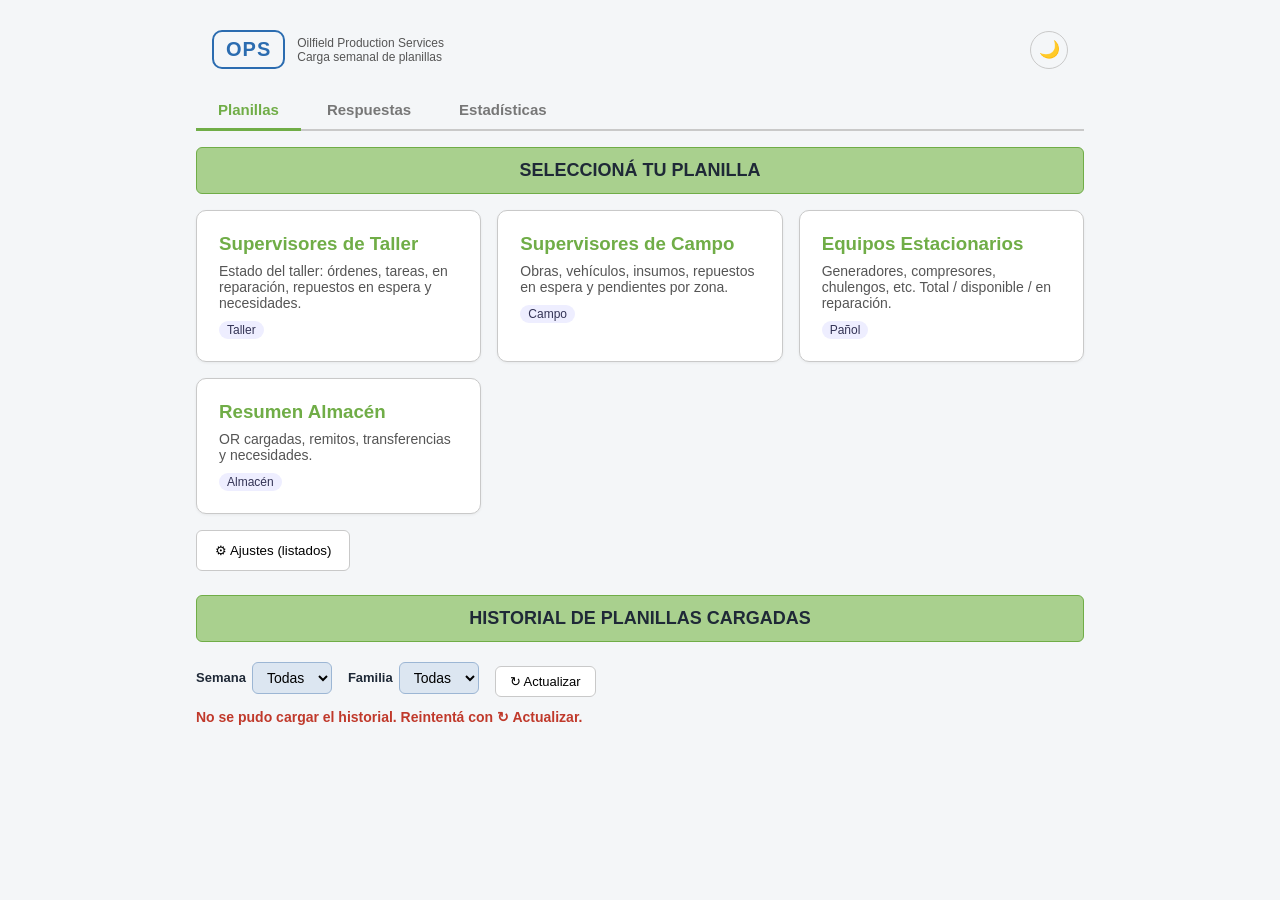
==== ajustes.html @ be3f94dd "Estacionarios 1 fila/carga con migracion, destinos de transferencia dinamicos, tema oscuro, historia" ====
<!DOCTYPE html>
<html lang="es">
<head>
  <meta charset="UTF-8" />
  <meta name="viewport" content="width=device-width, initial-scale=1.0" />
  <title>Ajustes — Listados</title>
  <link rel="stylesheet" href="css/styles.css?v=20260807" />
</head>
<body>
  <div class="wrap">
    <div class="brand">
      <span class="logo">OPS</span>
      <span class="sub">Oilfield Production Services</span>
    </div>

    <a class="back" href="index.html">&larr; Volver</a>
    <div class="titulo">AJUSTES — LISTADOS</div>
    <p style="font-size:14px;color:#555">
      Agregá datos a los listados maestros. Los cambios aparecen en los formularios
      la próxima vez que se abran.
    </p>

    <div id="ajustes"></div>
  </div>

  <script src="js/listados.js?v=20260807"></script>
  <script src="js/config.js?v=20260807"></script>
  <script src="js/common.js?v=20260807"></script>
  <script src="js/ajustes.js?v=20260807"></script>
</body>
</html>
---- css/styles.css ----
:root {
  --verde: #a9d08e;
  --verde-osc: #70ad47;
  --azul-input: #dce6f1;
  --azul-borde: #9cb6d4;
  --gris-borde: #c9c9c9;
  --texto: #1f2937;
  --rojo: #c0392b;
  --ok: #2e7d32;
}

* { box-sizing: border-box; }

body {
  font-family: "Segoe UI", Arial, sans-serif;
  color: var(--texto);
  margin: 0;
  padding: 0 0 60px;
  background: #f4f6f8;
}

.wrap {
  max-width: 920px;
  margin: 0 auto;
  padding: 16px;
}

/* ---- Encabezado ---- */
.brand {
  display: flex;
  align-items: center;
  gap: 12px;
  padding: 14px 16px;
}
.brand .logo {
  font-weight: 800;
  letter-spacing: 1px;
  color: #2b6cb0;
  border: 2px solid #2b6cb0;
  border-radius: 10px;
  padding: 6px 12px;
  font-size: 20px;
}
.brand .sub { font-size: 12px; color: #555; }

.titulo {
  background: var(--verde);
  text-align: center;
  font-weight: 700;
  font-size: 18px;
  padding: 12px;
  border: 1px solid var(--verde-osc);
  border-radius: 6px;
  margin-bottom: 16px;
}

/* ---- Tarjetas (index) ---- */
.cards { display: grid; grid-template-columns: repeat(auto-fit, minmax(240px,1fr)); gap: 16px; }
.card {
  display: block;
  text-decoration: none;
  color: var(--texto);
  background: #fff;
  border: 1px solid var(--gris-borde);
  border-radius: 10px;
  padding: 22px;
  box-shadow: 0 1px 3px rgba(0,0,0,.06);
  transition: transform .08s, box-shadow .08s;
}
.card:hover { transform: translateY(-2px); box-shadow: 0 4px 12px rgba(0,0,0,.12); }
.card.off { opacity: .55; pointer-events: none; }
.card h3 { margin: 0 0 8px; color: var(--verde-osc); }
.card p { margin: 0; font-size: 14px; color: #555; }
.card .tag { display:inline-block; margin-top:10px; font-size:12px; background:#eef; color:#335; padding:2px 8px; border-radius:10px; }

/* ---- Formulario ---- */
.card-form {
  background: #fff;
  border: 1px solid var(--gris-borde);
  border-radius: 8px;
  padding: 16px;
  margin-bottom: 16px;
}
.card-form h2 {
  margin: 0 0 12px;
  font-size: 15px;
  color: var(--verde-osc);
  border-bottom: 2px solid var(--verde);
  padding-bottom: 6px;
}

.grid2 { display: grid; grid-template-columns: 1fr 1fr; gap: 10px 16px; }
.grid3 { display: grid; grid-template-columns: 1fr 1fr 1fr; gap: 10px 16px; }
@media (max-width: 640px) { .grid2, .grid3 { grid-template-columns: 1fr; } }

.field { display: flex; flex-direction: column; gap: 4px; }
.field label { font-size: 13px; font-weight: 600; }
.field input, .field select, .field textarea {
  padding: 8px 10px;
  border: 1px solid var(--azul-borde);
  border-radius: 6px;
  background: var(--azul-input);
  font-size: 14px;
  font-family: inherit;
}
.field input[readonly] { background: #eef2f6; color: #555; }
.field textarea { resize: vertical; min-height: 38px; }

/* ---- Tablas dinámicas ---- */
table.grid {
  width: 100%;
  border-collapse: collapse;
  margin-top: 6px;
}
table.grid th, table.grid td {
  border: 1px solid var(--gris-borde);
  padding: 4px;
  font-size: 13px;
}
table.grid th { background: var(--verde); font-weight: 600; }
table.grid td input { width: 100%; border: none; background: transparent; padding: 6px; font-size: 13px; font-family: inherit; }
table.grid td input.auto { background: #eef2f6; color: #555; font-weight: 600; text-align: center; }
table.grid td.num { width: 42px; text-align: center; background: #f0f0f0; font-weight: 600; }
table.grid td.label { background: #f0f0f0; font-weight: 600; text-align: left; padding-left: 10px; white-space: nowrap; }
table.grid tr.total-row td { background: #eaf3e0; font-weight: 700; }
table.grid td.num-total { text-align: center; }

/* ---- Botones / estado ---- */
.actions { display: flex; gap: 12px; align-items: center; margin-top: 8px; }
button.primary {
  background: var(--verde-osc);
  color: #fff;
  border: none;
  border-radius: 6px;
  padding: 12px 28px;
  font-size: 15px;
  font-weight: 700;
  cursor: pointer;
}
button.primary:hover { background: #5e9a3a; }
button.ghost {
  background: #fff;
  border: 1px solid var(--gris-borde);
  border-radius: 6px;
  padding: 12px 18px;
  cursor: pointer;
}
.status { margin-top: 12px; font-size: 14px; min-height: 20px; }
.status.ok { color: var(--ok); font-weight: 600; }
.status.err { color: var(--rojo); font-weight: 600; }

.clave-box { background: #fff7e6; border: 1px solid #f0d090; border-radius: 8px; padding: 12px 16px; margin-bottom: 16px; }
.clave-box .field { max-width: 280px; }

.preview {
  background: #1e1e1e; color: #d4d4d4; padding: 14px; border-radius: 8px;
  font-family: Consolas, monospace; font-size: 12px; white-space: pre-wrap;
  max-height: 320px; overflow: auto; margin-top: 12px;
}
.back { display:inline-block; margin-bottom: 10px; color:#2b6cb0; text-decoration:none; font-size:14px; }
.back:hover { text-decoration: underline; }

/* ---- Campo con botón al lado (cantidad auto + ver listado) ---- */
.campo-conbtn { display: flex; gap: 6px; align-items: stretch; }
.campo-conbtn input { flex: 1; min-width: 0; }

/* ---- Lista en modal (ver listado de mecánicos/pañoleros) ---- */
.lista-ul { columns: 2; list-style: disc; padding-left: 20px; margin: 8px 0; font-size: 14px; }
.lista-ul li { margin: 2px 0; break-inside: avoid; }

/* ---- Agregar equipo fuera de la lista (estacionarios) ---- */
.add-equipo { display: flex; gap: 6px; margin-top: 10px; }
.add-equipo input { flex: 1; min-width: 0; }
tr .row-del {
  border: none; background: none; color: var(--rojo, #c0392b); cursor: pointer;
  font-size: 16px; line-height: 1; padding: 0 2px; vertical-align: middle;
}

/* ---- Gestor editable de mecánicos (Supervisores) ---- */
.modal-nota { font-size: 13px; color: #666; margin: 0 0 10px; }
.mec-buscar { width: 100%; box-sizing: border-box; margin-bottom: 8px; }
.mec-tabla { width: 100%; font-size: 14px; table-layout: fixed; }
.mec-tabla th, .mec-tabla td { padding: 5px 8px; vertical-align: middle; }
.mec-tabla td.mec-sel { width: 46%; }
.mec-tabla select { width: 100%; }
.mec-tabla em { color: #999; }
.mec-h4 { margin: 14px 0 4px; font-size: 14px; color: var(--verde-osc); }
.mec-acc { text-align: right; white-space: nowrap; width: 34%; }
.mec-cur { font-size: 12px; color: #888; }
.mec-add { white-space: nowrap; }

/* ---- "Ver anteriores" (paginación de historiales) ---- */
.ver-mas { text-align: center; margin: 12px 0; }

/* ---- Selección de tarjeta + panel de clave (inicio) ---- */
.card { cursor: pointer; }
.card.sel { border-color: var(--verde-osc); box-shadow: 0 0 0 2px var(--verde-osc) inset; }

.gate {
  background: #fff; border: 1px solid var(--gris-borde); border-radius: 10px;
  padding: 18px; margin-top: 18px; max-width: 440px;
  box-shadow: 0 1px 3px rgba(0,0,0,.06);
}
.gate h3 { margin: 0 0 4px; color: var(--verde-osc); }
.gate p { margin: 0 0 10px; font-size: 14px; color: #555; }
.gate .field { max-width: 280px; }

/* ---- Botón agregar fila / chico ---- */
button.ghost.small { padding: 7px 14px; font-size: 13px; margin-top: 8px; }

/* ---- Columna y botón de eliminar fila ---- */
table.grid td.del { width: 34px; text-align: center; background: #f7f7f7; }
button.row-del {
  border: none; background: transparent; color: var(--rojo);
  font-size: 18px; line-height: 1; cursor: pointer; font-weight: 700; padding: 2px 6px;
}
button.row-del:hover { color: #7a1d12; }

/* ---- Contadores automáticos ---- */
.field label small { color: #888; font-weight: 400; }
.auto-hint { margin: 8px 0 0; font-size: 13px; color: #555; }
input.mini {
  width: 70px; padding: 4px 8px; border: 1px solid var(--azul-borde);
  border-radius: 6px; background: #eef2f6; text-align: center;
}

/* ---- Pestañas (inicio) ---- */
.tabs { display: flex; gap: 4px; border-bottom: 2px solid var(--gris-borde); margin: 8px 0 16px; }
.tab {
  border: none; background: transparent; padding: 10px 22px; font-size: 15px; font-weight: 600;
  cursor: pointer; color: #777; border-bottom: 3px solid transparent; margin-bottom: -2px;
}
.tab:hover { color: var(--verde-osc); }
.tab.active { color: var(--verde-osc); border-bottom-color: var(--verde-osc); }

/* ---- Estadísticas ---- */
.en-proceso {
  background: #fff7e6; border: 1px solid #f0d090; border-radius: 8px;
  padding: 40px 20px; text-align: center; font-size: 17px; color: #8a6d3b; font-weight: 600;
}
.est-controls { display: flex; gap: 14px; flex-wrap: wrap; align-items: center; margin: 8px 0 16px; }
.seg { display: inline-flex; border: 1px solid var(--gris-borde); border-radius: 8px; overflow: hidden; }
.seg-btn { border: none; background: #fff; padding: 8px 18px; cursor: pointer; font-weight: 600; color: #555; }
.seg-btn:hover { background: #f3f3f3; }
.seg-btn.active { background: var(--verde-osc); color: #fff; }
.est-controls label { font-size: 13px; font-weight: 600; display: flex; gap: 6px; align-items: center; }
.est-controls select { padding: 6px 10px; border: 1px solid var(--azul-borde); border-radius: 6px; background: var(--azul-input); font-size: 14px; }

.kpi-head { font-size: 14px; margin: 6px 0 10px; color: #555; }
.kpis { display: grid; grid-template-columns: repeat(auto-fit, minmax(150px, 1fr)); gap: 12px; margin-bottom: 22px; }
.kpi { background: #fff; border: 1px solid var(--gris-borde); border-radius: 10px; padding: 14px; box-shadow: 0 1px 3px rgba(0,0,0,.05); }
.kpi-lab { font-size: 12px; color: #666; }
.kpi-val { font-size: 30px; font-weight: 800; color: var(--texto); line-height: 1.1; margin: 4px 0; }
.kpi-delta { font-size: 12px; font-weight: 700; }
.kpi-delta.up { color: var(--ok); }
.kpi-delta.down { color: var(--rojo); }
.kpi-delta.eq { color: #999; }

.est-charts-grid { display: grid; grid-template-columns: repeat(auto-fit, minmax(300px, 1fr)); gap: 16px; margin-bottom: 22px; }
.est-chart { background: #fff; border: 1px solid var(--gris-borde); border-radius: 10px; padding: 12px; overflow-x: auto; }
.est-chart-tit { font-size: 13px; font-weight: 700; color: var(--verde-osc); margin-bottom: 6px; }
.est-svg { display: block; }
.est-h3 { font-size: 15px; color: var(--verde-osc); margin: 6px 0 8px; }
table.grid.est-tabla td { text-align: center; }
table.grid.est-tabla td.label { text-align: left; }

/* ---- Respuestas ---- */
.resp-filtro { margin: 8px 0 16px; }
.resp-filtro label { font-size: 14px; font-weight: 600; display: flex; gap: 8px; align-items: center; }
.resp-filtro select {
  padding: 8px 12px; border: 1px solid var(--azul-borde); border-radius: 6px;
  background: var(--azul-input); font-size: 14px;
}
table.grid.resp td input {
  border: 1px solid var(--azul-borde); background: #fff; padding: 6px; border-radius: 4px;
}
/* Columnas de respuesta (Tiempo estimado / Respuesta): anchas y con caja que
   crece con el texto, porque acá es donde más se escribe. */
table.grid.resp th.col-resp, table.grid.resp td.col-resp { width: 35%; min-width: 240px; }
table.grid.resp td.col-resp textarea {
  width: 100%; border: 1px solid var(--azul-borde); background: #fff; padding: 6px 8px;
  border-radius: 4px; font: inherit; font-size: 13px; min-height: 44px;
  resize: vertical; overflow: hidden; display: block;
}

/* ---- Observaciones (planillas) ---- */
.card-form textarea.obs {
  width: 100%; border: 1px solid var(--azul-borde); background: var(--azul-input);
  border-radius: 6px; padding: 10px; font: inherit; font-size: 14px;
  min-height: 74px; resize: vertical;
}
.obs-det { white-space: pre-wrap; border: 1px solid #ddd; border-radius: 6px; padding: 10px; background: #fafaf5; font-size: 13px; }

/* Columna PDF del historial */
table.grid.hist td.pdf { white-space: nowrap; color: var(--verde-osc, #46652a); font-weight: 600; cursor: pointer; }
table.grid.hist td.pdf:hover { text-decoration: underline; }

/* ---- Toolbar (inicio) ---- */
.toolbar { display: flex; gap: 10px; margin-top: 16px; flex-wrap: wrap; }

/* ---- Filtros del historial ---- */
.hist-filtros { display: flex; gap: 16px; flex-wrap: wrap; align-items: center; margin: 10px 0; }
.hist-filtros label { font-size: 13px; font-weight: 600; display: flex; gap: 6px; align-items: center; }
.hist-filtros select {
  padding: 6px 10px; border: 1px solid var(--azul-borde); border-radius: 6px;
  background: var(--azul-input); font-size: 14px;
}

/* ---- Historial ---- */
table.grid.hist tbody tr { cursor: pointer; }
table.grid.hist tbody tr:hover { background: #eef6ff; }
table.grid.hist td { padding: 8px; }
table.grid.hist td.ver { color: #2b6cb0; font-weight: 600; white-space: nowrap; text-align: right; }
.badge { display: inline-block; padding: 2px 8px; border-radius: 10px; font-size: 12px; font-weight: 600; }
.badge.b-Supervisores { background: #dbeafe; color: #1e40af; }
.badge.b-Estacionarios { background: #dcfce7; color: #166534; }
.badge.b-Almacen { background: #fef3c7; color: #92400e; }
.badge.b-Campo { background: #ede9fe; color: #5b21b6; }

/* ---- Modal de detalle ---- */
.modal {
  position: fixed; inset: 0; background: rgba(0,0,0,.5);
  display: flex; align-items: flex-start; justify-content: center;
  padding: 30px 16px; z-index: 50; overflow: auto;
}
.modal-box {
  background: #fff; border-radius: 10px; max-width: 780px; width: 100%;
  padding: 22px; position: relative; box-shadow: 0 10px 40px rgba(0,0,0,.3);
}
.modal-close {
  position: absolute; top: 8px; right: 12px; border: none; background: transparent;
  font-size: 26px; line-height: 1; cursor: pointer; color: #666;
}
.modal-box h3 { margin: 0 0 8px; color: var(--verde-osc); }
.modal-box h4 { margin: 14px 0 4px; font-size: 14px; }

.kvs { display: grid; grid-template-columns: repeat(auto-fit, minmax(190px, 1fr)); gap: 4px 16px; margin: 8px 0; }
.kv { font-size: 13px; display: flex; justify-content: space-between; gap: 8px; border-bottom: 1px dashed #eee; padding: 3px 0; }
.kv span { color: #666; }
.kv b { text-align: right; }

table.grid.det th, table.grid.det td { font-size: 12px; padding: 4px 6px; }
table.grid.det td { background: #fff; }

/* ---- Ajustes: fila de alta ---- */
.add-row { display: flex; gap: 8px; flex-wrap: wrap; align-items: center; margin-bottom: 8px; }
.add-row input, .add-row select {
  padding: 8px 10px; border: 1px solid var(--azul-borde); border-radius: 6px;
  background: var(--azul-input); font-size: 14px; min-width: 140px;
}
table.grid td select { width: 100%; border: 1px solid var(--azul-borde); background: #fff; padding: 5px 6px; border-radius: 4px; }
button.primary.small { padding: 8px 16px; font-size: 14px; }

/* ---- Ajustes: acciones por fila (editar / borrar) ---- */
table.grid th.acc-h { width: 96px; }
table.grid td.acc { white-space: nowrap; text-align: center; background: #fafafa; }
table.grid td.acc button {
  border: none; background: transparent; cursor: pointer; font-size: 15px; padding: 2px 7px; line-height: 1;
}
table.grid td.acc button[data-del]:hover,
table.grid td.acc button[data-cancel]:hover { color: var(--rojo); }
table.grid td.acc button[data-save]:hover { color: var(--ok); }
table.grid td input[data-edit] {
  width: 100%; border: 1px solid var(--azul-borde); background: #fff; padding: 5px 6px; border-radius: 4px;
}

/* ---- Paginador del historial ---- */
.pager { display: flex; gap: 12px; justify-content: center; align-items: center; margin: 14px 0 4px; flex-wrap: wrap; }
.pager-info { font-size: 13px; color: #666; }
.pager button[disabled] { opacity: .45; cursor: default; }

/* ---- Botón de tema (en el encabezado) ---- */
.btn-tema {
  margin-left: auto; border: 1px solid var(--gris-borde); background: transparent;
  border-radius: 50%; width: 38px; height: 38px; font-size: 17px; cursor: pointer; line-height: 1;
}
.btn-tema:hover { background: rgba(128, 128, 128, .15); }

/* ============================================================
   TEMA OSCURO — se activa con la clase "oscuro" en <html>
   (toggle 🌙/☀ del encabezado; la preferencia queda guardada)
   ============================================================ */
html.oscuro {
  --texto: #e5e8ec;
  --gris-borde: #3c434b;
  --azul-input: #232a33;
  --azul-borde: #46617e;
  --verde: #375426; /* fondos verdes (títulos, th) en versión profunda */
  --svg-tx: #dfe3e8;
  --svg-tx2: #9aa4af;
  --svg-eje: #566068;
  color-scheme: dark; /* calendarios, scrollbars y controles nativos en oscuro */
}
html.oscuro body { background: #14171a; color: var(--texto); }
html.oscuro input, html.oscuro select, html.oscuro textarea { color: var(--texto); }
html.oscuro .brand .sub { color: #9aa4af; }
html.oscuro .brand .logo { color: #6ea8dc; border-color: #6ea8dc; }
html.oscuro .titulo { color: #eaf3e0; }
html.oscuro .card, html.oscuro .card-form, html.oscuro .gate,
html.oscuro .kpi, html.oscuro .est-chart, html.oscuro .modal-box { background: #1d2126; }
html.oscuro .card p, html.oscuro .gate p, html.oscuro .kpi-lab { color: #9aa4af; }
html.oscuro .card .tag { background: #26303c; color: #b9c6d8; }
html.oscuro .field input[readonly], html.oscuro input.mini,
html.oscuro table.grid td input.auto { background: #262c33; color: #aeb6bf; }
html.oscuro table.grid th { color: #e8f0dd; }
html.oscuro table.grid td.num, html.oscuro table.grid td.label { background: #262b31; }
html.oscuro table.grid tr.total-row td { background: #2c3d1e; }
html.oscuro table.grid td.del, html.oscuro table.grid td.acc { background: #22262b; }
html.oscuro table.grid.det td { background: #1d2126; }
html.oscuro table.grid td select, html.oscuro table.grid td input[data-edit],
html.oscuro table.grid.resp td input,
html.oscuro table.grid.resp td.col-resp textarea { background: #232a33; color: var(--texto); }
html.oscuro button.ghost { background: #232a33; color: var(--texto); }
html.oscuro button.ghost:hover { background: #2b333d; }
html.oscuro .seg-btn { background: #232a33; color: #aeb6bf; }
html.oscuro .seg-btn:hover { background: #2b333d; }
html.oscuro .seg-btn.active { background: var(--verde-osc); color: #fff; }
html.oscuro .tab { color: #8b95a0; }
html.oscuro .clave-box, html.oscuro .en-proceso { background: #2c2618; border-color: #5d4c22; color: #d8c289; }
html.oscuro .back { color: #6ea8dc; }
html.oscuro .obs-det { background: #22262b; border-color: #3c434b; }
html.oscuro .status.ok { color: #6fc973; }
html.oscuro .status.err { color: #e07b6d; }
html.oscuro table.grid.hist tbody tr:hover { background: #223041; }
html.oscuro table.grid.hist td.ver { color: #6ea8dc; }
html.oscuro .kv { border-bottom-color: #333a42; }
html.oscuro .kv span { color: #9aa4af; }
html.oscuro .kpi-head, html.oscuro .auto-hint, html.oscuro .pager-info,
html.oscuro .modal-nota { color: #9aa4af; }
html.oscuro .mec-cur { color: #8b95a0; }
html.oscuro .mec-tabla em { color: #7b848d; }
html.oscuro .modal-close { color: #aeb6bf; }
html.oscuro .kpi-delta.eq { color: #7b848d; }
html.oscuro .field label small { color: #8b95a0; }
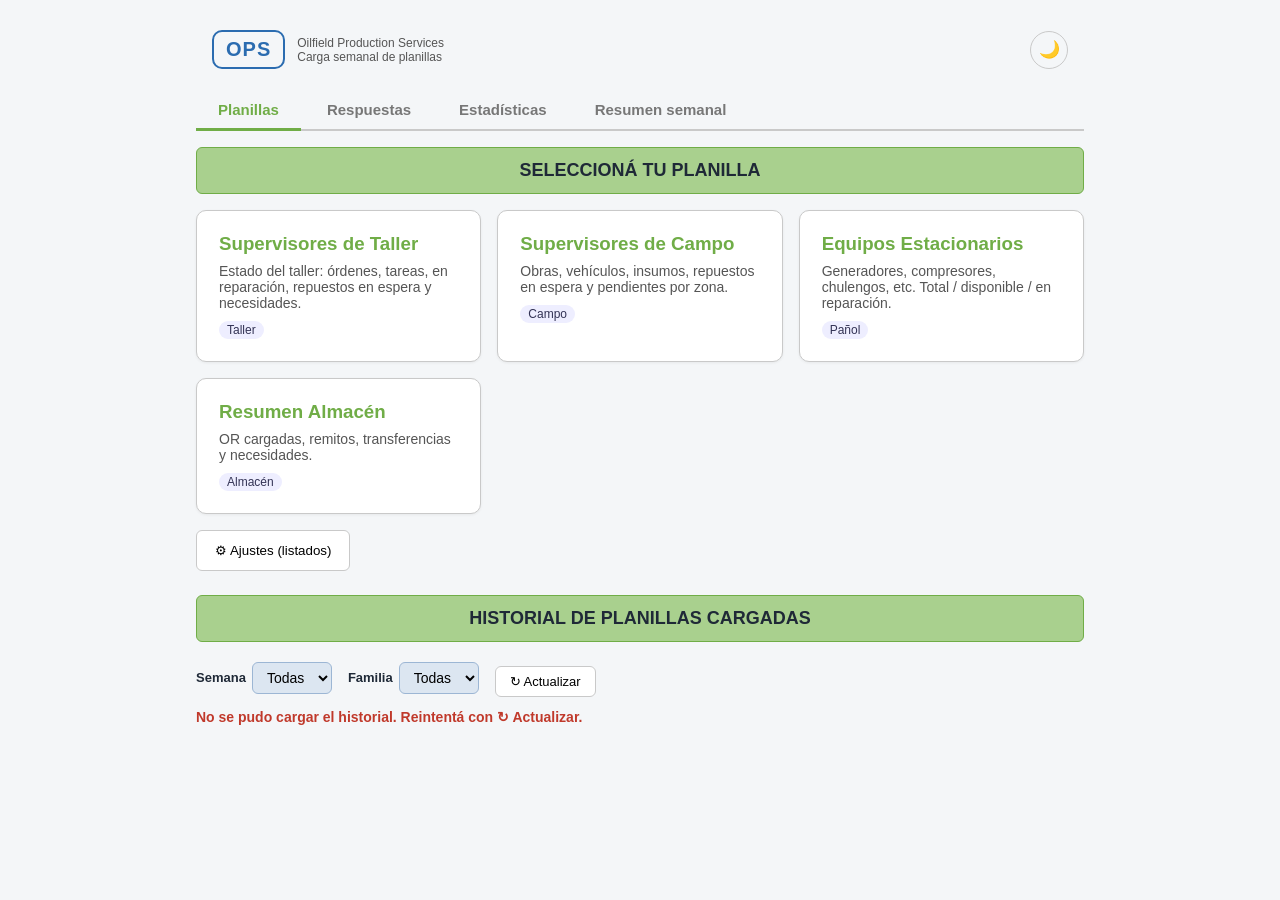
==== commit 2036c17b: "Respuestas 1 fila por semana (con migracion) + pestania Resumen semanal completo con PDF - Codigo.gs" ====
--- a/ajustes.html
+++ b/ajustes.html
@@ -4,7 +4,7 @@
   <meta charset="UTF-8" />
   <meta name="viewport" content="width=device-width, initial-scale=1.0" />
   <title>Ajustes — Listados</title>
-  <link rel="stylesheet" href="css/styles.css?v=20260807" />
+  <link rel="stylesheet" href="css/styles.css?v=20260809" />
 </head>
 <body>
   <div class="wrap">
@@ -23,9 +23,9 @@
     <div id="ajustes"></div>
   </div>
 
-  <script src="js/listados.js?v=20260807"></script>
-  <script src="js/config.js?v=20260807"></script>
-  <script src="js/common.js?v=20260807"></script>
-  <script src="js/ajustes.js?v=20260807"></script>
+  <script src="js/listados.js?v=20260809"></script>
+  <script src="js/config.js?v=20260809"></script>
+  <script src="js/common.js?v=20260809"></script>
+  <script src="js/ajustes.js?v=20260809"></script>
 </body>
 </html>
--- a/css/styles.css
+++ b/css/styles.css
@@ -363,6 +363,17 @@
 table.grid td input[data-edit] {
   width: 100%; border: 1px solid var(--azul-borde); background: #fff; padding: 5px 6px; border-radius: 4px;
 }
+
+/* ---- Resumen semanal completo ---- */
+.res-carga {
+  background: #fff; border: 1px solid var(--gris-borde); border-radius: 8px;
+  padding: 16px; margin-bottom: 16px;
+}
+.res-tit {
+  margin: 0 0 8px; color: var(--verde-osc); font-size: 15px;
+  border-bottom: 2px solid var(--verde); padding-bottom: 6px;
+}
+html.oscuro .res-carga { background: #1d2126; }
 
 /* ---- Paginador del historial ---- */
 .pager { display: flex; gap: 12px; justify-content: center; align-items: center; margin: 14px 0 4px; flex-wrap: wrap; }
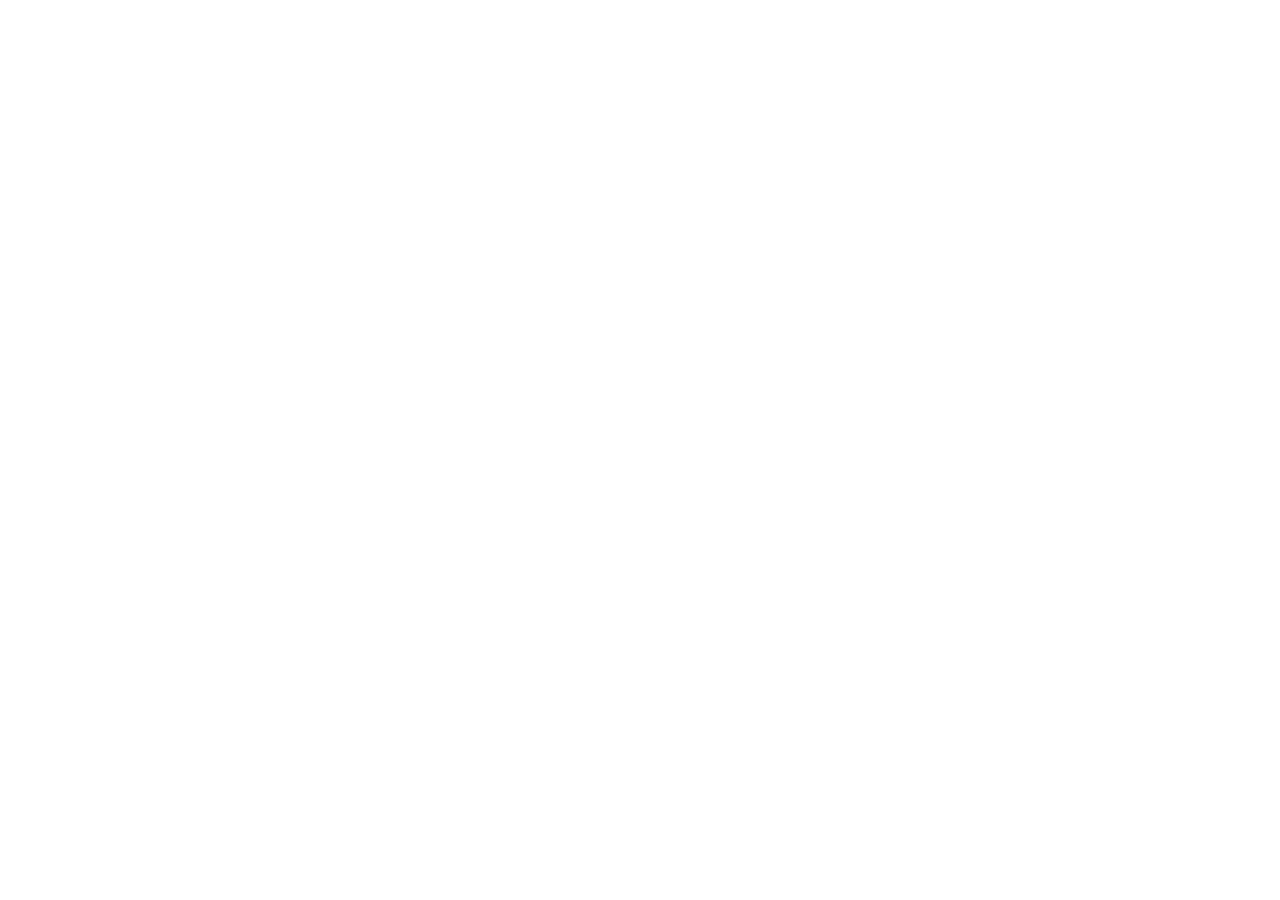
==== commit 8138ec51: "Retirar la web: index = aviso de mudanza + consulta solo lectura; paginas de carga redirigen a la Ap" ====
--- a/ajustes.html
+++ b/ajustes.html
@@ -3,29 +3,25 @@
 <head>
   <meta charset="UTF-8" />
   <meta name="viewport" content="width=device-width, initial-scale=1.0" />
-  <title>Ajustes — Listados</title>
-  <link rel="stylesheet" href="css/styles.css?v=20260809" />
+  <title>Redirigiendo a la App de OPS…</title>
+  <meta http-equiv="refresh" content="0; url=https://gestion.opssrlapp.com/v2/taller/planillasSemanales" />
+  <script>window.location.replace("https://gestion.opssrlapp.com/v2/taller/planillasSemanales");</script>
+  <style>
+    body { font-family: "Segoe UI", Arial, sans-serif; background: #f4f6f8; color: #1f2937; margin: 0;
+      display: flex; min-height: 100vh; align-items: center; justify-content: center; padding: 20px; }
+    .redir { background: #fff; border: 1px solid #c9c9c9; border-radius: 12px; padding: 30px 26px;
+      max-width: 460px; text-align: center; box-shadow: 0 2px 10px rgba(0,0,0,.08); }
+    .redir h1 { color: #70ad47; font-size: 20px; margin: 0 0 10px; }
+    .redir p { font-size: 15px; margin: 8px 0 18px; }
+    .redir a { display: inline-block; background: #70ad47; color: #fff; text-decoration: none;
+      font-weight: 700; padding: 13px 26px; border-radius: 8px; }
+  </style>
 </head>
 <body>
-  <div class="wrap">
-    <div class="brand">
-      <span class="logo">OPS</span>
-      <span class="sub">Oilfield Production Services</span>
-    </div>
-
-    <a class="back" href="index.html">&larr; Volver</a>
-    <div class="titulo">AJUSTES — LISTADOS</div>
-    <p style="font-size:14px;color:#555">
-      Agregá datos a los listados maestros. Los cambios aparecen en los formularios
-      la próxima vez que se abran.
-    </p>
-
-    <div id="ajustes"></div>
+  <div class="redir">
+    <h1>Esta planilla se mudó a la App de OPS</h1>
+    <p>Las planillas semanales del taller ahora se cargan en la App de OPS. Te estamos llevando ahí…</p>
+    <a href="https://gestion.opssrlapp.com/v2/taller/planillasSemanales">Abrir la App de OPS →</a>
   </div>
-
-  <script src="js/listados.js?v=20260809"></script>
-  <script src="js/config.js?v=20260809"></script>
-  <script src="js/common.js?v=20260809"></script>
-  <script src="js/ajustes.js?v=20260809"></script>
 </body>
 </html>
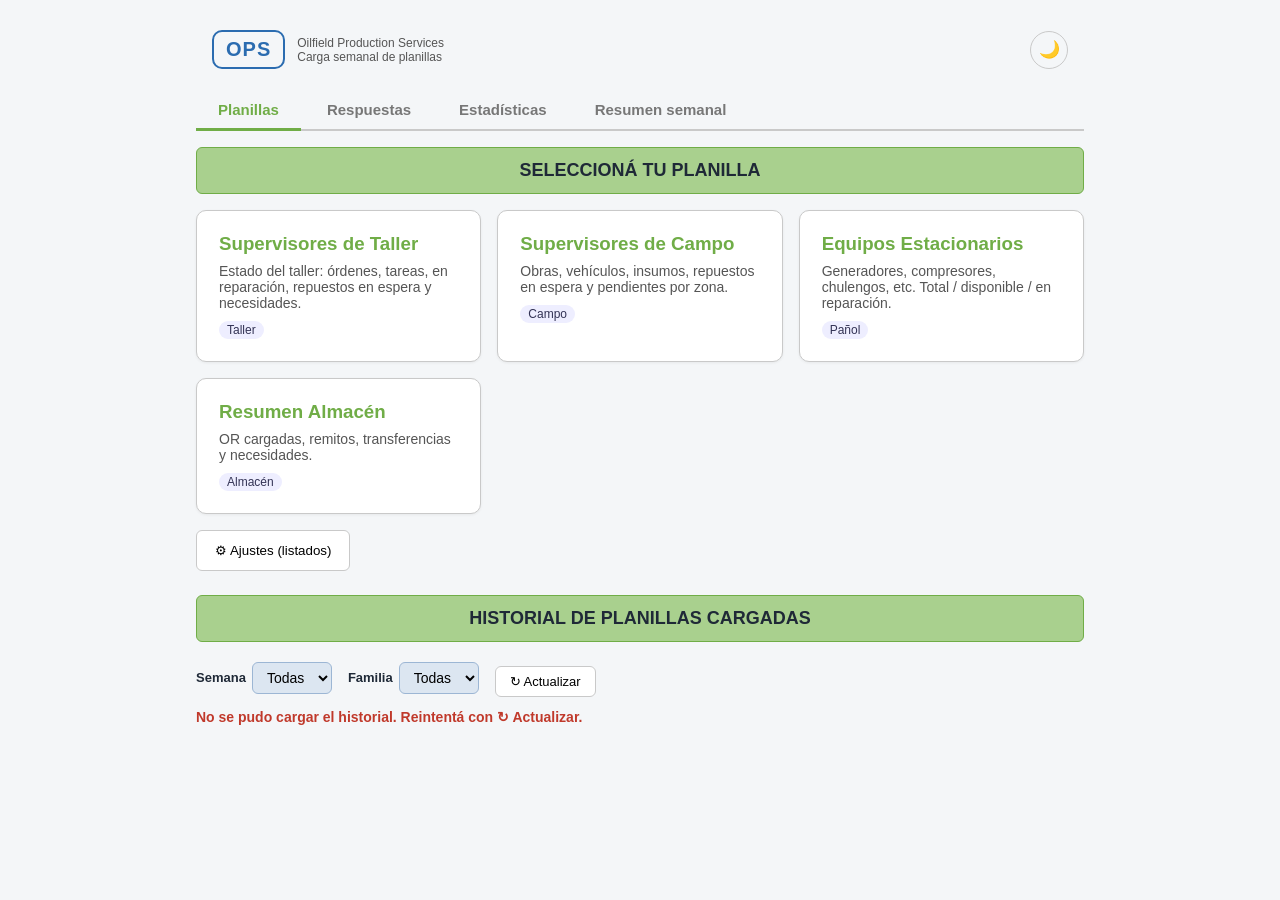
==== commit 5a37fba6: "Revertir la retirada: la web vuelve a ser la herramienta de carga completa La integracion en la App " ====
--- a/ajustes.html
+++ b/ajustes.html
@@ -3,25 +3,29 @@
 <head>
   <meta charset="UTF-8" />
   <meta name="viewport" content="width=device-width, initial-scale=1.0" />
-  <title>Redirigiendo a la App de OPS…</title>
-  <meta http-equiv="refresh" content="0; url=https://gestion.opssrlapp.com/v2/taller/planillasSemanales" />
-  <script>window.location.replace("https://gestion.opssrlapp.com/v2/taller/planillasSemanales");</script>
-  <style>
-    body { font-family: "Segoe UI", Arial, sans-serif; background: #f4f6f8; color: #1f2937; margin: 0;
-      display: flex; min-height: 100vh; align-items: center; justify-content: center; padding: 20px; }
-    .redir { background: #fff; border: 1px solid #c9c9c9; border-radius: 12px; padding: 30px 26px;
-      max-width: 460px; text-align: center; box-shadow: 0 2px 10px rgba(0,0,0,.08); }
-    .redir h1 { color: #70ad47; font-size: 20px; margin: 0 0 10px; }
-    .redir p { font-size: 15px; margin: 8px 0 18px; }
-    .redir a { display: inline-block; background: #70ad47; color: #fff; text-decoration: none;
-      font-weight: 700; padding: 13px 26px; border-radius: 8px; }
-  </style>
+  <title>Ajustes — Listados</title>
+  <link rel="stylesheet" href="css/styles.css?v=20260810" />
 </head>
 <body>
-  <div class="redir">
-    <h1>Esta planilla se mudó a la App de OPS</h1>
-    <p>Las planillas semanales del taller ahora se cargan en la App de OPS. Te estamos llevando ahí…</p>
-    <a href="https://gestion.opssrlapp.com/v2/taller/planillasSemanales">Abrir la App de OPS →</a>
+  <div class="wrap">
+    <div class="brand">
+      <span class="logo">OPS</span>
+      <span class="sub">Oilfield Production Services</span>
+    </div>
+
+    <a class="back" href="index.html">&larr; Volver</a>
+    <div class="titulo">AJUSTES — LISTADOS</div>
+    <p style="font-size:14px;color:#555">
+      Agregá datos a los listados maestros. Los cambios aparecen en los formularios
+      la próxima vez que se abran.
+    </p>
+
+    <div id="ajustes"></div>
   </div>
+
+  <script src="js/listados.js?v=20260810"></script>
+  <script src="js/config.js?v=20260810"></script>
+  <script src="js/common.js?v=20260810"></script>
+  <script src="js/ajustes.js?v=20260810"></script>
 </body>
 </html>
--- a/css/styles.css
+++ b/css/styles.css
@@ -0,0 +1,445 @@
+:root {
+  --verde: #a9d08e;
+  --verde-osc: #70ad47;
+  --azul-input: #dce6f1;
+  --azul-borde: #9cb6d4;
+  --gris-borde: #c9c9c9;
+  --texto: #1f2937;
+  --rojo: #c0392b;
+  --ok: #2e7d32;
+}
+
+* { box-sizing: border-box; }
+
+body {
+  font-family: "Segoe UI", Arial, sans-serif;
+  color: var(--texto);
+  margin: 0;
+  padding: 0 0 60px;
+  background: #f4f6f8;
+}
+
+.wrap {
+  max-width: 920px;
+  margin: 0 auto;
+  padding: 16px;
+}
+
+/* ---- Encabezado ---- */
+.brand {
+  display: flex;
+  align-items: center;
+  gap: 12px;
+  padding: 14px 16px;
+}
+.brand .logo {
+  font-weight: 800;
+  letter-spacing: 1px;
+  color: #2b6cb0;
+  border: 2px solid #2b6cb0;
+  border-radius: 10px;
+  padding: 6px 12px;
+  font-size: 20px;
+}
+.brand .sub { font-size: 12px; color: #555; }
+
+.titulo {
+  background: var(--verde);
+  text-align: center;
+  font-weight: 700;
+  font-size: 18px;
+  padding: 12px;
+  border: 1px solid var(--verde-osc);
+  border-radius: 6px;
+  margin-bottom: 16px;
+}
+
+/* ---- Tarjetas (index) ---- */
+.cards { display: grid; grid-template-columns: repeat(auto-fit, minmax(240px,1fr)); gap: 16px; }
+.card {
+  display: block;
+  text-decoration: none;
+  color: var(--texto);
+  background: #fff;
+  border: 1px solid var(--gris-borde);
+  border-radius: 10px;
+  padding: 22px;
+  box-shadow: 0 1px 3px rgba(0,0,0,.06);
+  transition: transform .08s, box-shadow .08s;
+}
+.card:hover { transform: translateY(-2px); box-shadow: 0 4px 12px rgba(0,0,0,.12); }
+.card.off { opacity: .55; pointer-events: none; }
+.card h3 { margin: 0 0 8px; color: var(--verde-osc); }
+.card p { margin: 0; font-size: 14px; color: #555; }
+.card .tag { display:inline-block; margin-top:10px; font-size:12px; background:#eef; color:#335; padding:2px 8px; border-radius:10px; }
+
+/* ---- Formulario ---- */
+.card-form {
+  background: #fff;
+  border: 1px solid var(--gris-borde);
+  border-radius: 8px;
+  padding: 16px;
+  margin-bottom: 16px;
+}
+.card-form h2 {
+  margin: 0 0 12px;
+  font-size: 15px;
+  color: var(--verde-osc);
+  border-bottom: 2px solid var(--verde);
+  padding-bottom: 6px;
+}
+
+.grid2 { display: grid; grid-template-columns: 1fr 1fr; gap: 10px 16px; }
+.grid3 { display: grid; grid-template-columns: 1fr 1fr 1fr; gap: 10px 16px; }
+@media (max-width: 640px) { .grid2, .grid3 { grid-template-columns: 1fr; } }
+
+.field { display: flex; flex-direction: column; gap: 4px; }
+.field label { font-size: 13px; font-weight: 600; }
+.field input, .field select, .field textarea {
+  padding: 8px 10px;
+  border: 1px solid var(--azul-borde);
+  border-radius: 6px;
+  background: var(--azul-input);
+  font-size: 14px;
+  font-family: inherit;
+}
+.field input[readonly] { background: #eef2f6; color: #555; }
+.field textarea { resize: vertical; min-height: 38px; }
+
+/* ---- Tablas dinámicas ---- */
+table.grid {
+  width: 100%;
+  border-collapse: collapse;
+  margin-top: 6px;
+}
+table.grid th, table.grid td {
+  border: 1px solid var(--gris-borde);
+  padding: 4px;
+  font-size: 13px;
+}
+table.grid th { background: var(--verde); font-weight: 600; }
+table.grid td input { width: 100%; border: none; background: transparent; padding: 6px; font-size: 13px; font-family: inherit; }
+table.grid td input.auto { background: #eef2f6; color: #555; font-weight: 600; text-align: center; }
+table.grid td.num { width: 42px; text-align: center; background: #f0f0f0; font-weight: 600; }
+table.grid td.label { background: #f0f0f0; font-weight: 600; text-align: left; padding-left: 10px; white-space: nowrap; }
+table.grid tr.total-row td { background: #eaf3e0; font-weight: 700; }
+table.grid td.num-total { text-align: center; }
+
+/* ---- Botones / estado ---- */
+.actions { display: flex; gap: 12px; align-items: center; margin-top: 8px; }
+button.primary {
+  background: var(--verde-osc);
+  color: #fff;
+  border: none;
+  border-radius: 6px;
+  padding: 12px 28px;
+  font-size: 15px;
+  font-weight: 700;
+  cursor: pointer;
+}
+button.primary:hover { background: #5e9a3a; }
+button.ghost {
+  background: #fff;
+  border: 1px solid var(--gris-borde);
+  border-radius: 6px;
+  padding: 12px 18px;
+  cursor: pointer;
+}
+.status { margin-top: 12px; font-size: 14px; min-height: 20px; }
+.status.ok { color: var(--ok); font-weight: 600; }
+.status.err { color: var(--rojo); font-weight: 600; }
+
+.clave-box { background: #fff7e6; border: 1px solid #f0d090; border-radius: 8px; padding: 12px 16px; margin-bottom: 16px; }
+.clave-box .field { max-width: 280px; }
+
+.preview {
+  background: #1e1e1e; color: #d4d4d4; padding: 14px; border-radius: 8px;
+  font-family: Consolas, monospace; font-size: 12px; white-space: pre-wrap;
+  max-height: 320px; overflow: auto; margin-top: 12px;
+}
+.back { display:inline-block; margin-bottom: 10px; color:#2b6cb0; text-decoration:none; font-size:14px; }
+.back:hover { text-decoration: underline; }
+
+/* ---- Campo con botón al lado (cantidad auto + ver listado) ---- */
+.campo-conbtn { display: flex; gap: 6px; align-items: stretch; }
+.campo-conbtn input { flex: 1; min-width: 0; }
+
+/* ---- Lista en modal (ver listado de mecánicos/pañoleros) ---- */
+.lista-ul { columns: 2; list-style: disc; padding-left: 20px; margin: 8px 0; font-size: 14px; }
+.lista-ul li { margin: 2px 0; break-inside: avoid; }
+
+/* ---- Agregar equipo fuera de la lista (estacionarios) ---- */
+.add-equipo { display: flex; gap: 6px; margin-top: 10px; }
+.add-equipo input { flex: 1; min-width: 0; }
+tr .row-del {
+  border: none; background: none; color: var(--rojo, #c0392b); cursor: pointer;
+  font-size: 16px; line-height: 1; padding: 0 2px; vertical-align: middle;
+}
+
+/* ---- Gestor editable de mecánicos (Supervisores) ---- */
+.modal-nota { font-size: 13px; color: #666; margin: 0 0 10px; }
+.mec-buscar { width: 100%; box-sizing: border-box; margin-bottom: 8px; }
+.mec-tabla { width: 100%; font-size: 14px; table-layout: fixed; }
+.mec-tabla th, .mec-tabla td { padding: 5px 8px; vertical-align: middle; }
+.mec-tabla td.mec-sel { width: 46%; }
+.mec-tabla select { width: 100%; }
+.mec-tabla em { color: #999; }
+.mec-h4 { margin: 14px 0 4px; font-size: 14px; color: var(--verde-osc); }
+.mec-acc { text-align: right; white-space: nowrap; width: 34%; }
+.mec-cur { font-size: 12px; color: #888; }
+.mec-add { white-space: nowrap; }
+
+/* ---- "Ver anteriores" (paginación de historiales) ---- */
+.ver-mas { text-align: center; margin: 12px 0; }
+
+/* ---- Selección de tarjeta + panel de clave (inicio) ---- */
+.card { cursor: pointer; }
+.card.sel { border-color: var(--verde-osc); box-shadow: 0 0 0 2px var(--verde-osc) inset; }
+
+.gate {
+  background: #fff; border: 1px solid var(--gris-borde); border-radius: 10px;
+  padding: 18px; margin-top: 18px; max-width: 440px;
+  box-shadow: 0 1px 3px rgba(0,0,0,.06);
+}
+.gate h3 { margin: 0 0 4px; color: var(--verde-osc); }
+.gate p { margin: 0 0 10px; font-size: 14px; color: #555; }
+.gate .field { max-width: 280px; }
+
+/* ---- Botón agregar fila / chico ---- */
+button.ghost.small { padding: 7px 14px; font-size: 13px; margin-top: 8px; }
+
+/* ---- Columna y botón de eliminar fila ---- */
+table.grid td.del { width: 34px; text-align: center; background: #f7f7f7; }
+button.row-del {
+  border: none; background: transparent; color: var(--rojo);
+  font-size: 18px; line-height: 1; cursor: pointer; font-weight: 700; padding: 2px 6px;
+}
+button.row-del:hover { color: #7a1d12; }
+
+/* ---- Contadores automáticos ---- */
+.field label small { color: #888; font-weight: 400; }
+.auto-hint { margin: 8px 0 0; font-size: 13px; color: #555; }
+input.mini {
+  width: 70px; padding: 4px 8px; border: 1px solid var(--azul-borde);
+  border-radius: 6px; background: #eef2f6; text-align: center;
+}
+
+/* ---- Pestañas (inicio) ---- */
+.tabs { display: flex; gap: 4px; border-bottom: 2px solid var(--gris-borde); margin: 8px 0 16px; }
+.tab {
+  border: none; background: transparent; padding: 10px 22px; font-size: 15px; font-weight: 600;
+  cursor: pointer; color: #777; border-bottom: 3px solid transparent; margin-bottom: -2px;
+}
+.tab:hover { color: var(--verde-osc); }
+.tab.active { color: var(--verde-osc); border-bottom-color: var(--verde-osc); }
+
+/* ---- Estadísticas ---- */
+.en-proceso {
+  background: #fff7e6; border: 1px solid #f0d090; border-radius: 8px;
+  padding: 40px 20px; text-align: center; font-size: 17px; color: #8a6d3b; font-weight: 600;
+}
+.est-controls { display: flex; gap: 14px; flex-wrap: wrap; align-items: center; margin: 8px 0 16px; }
+.seg { display: inline-flex; border: 1px solid var(--gris-borde); border-radius: 8px; overflow: hidden; }
+.seg-btn { border: none; background: #fff; padding: 8px 18px; cursor: pointer; font-weight: 600; color: #555; }
+.seg-btn:hover { background: #f3f3f3; }
+.seg-btn.active { background: var(--verde-osc); color: #fff; }
+.est-controls label { font-size: 13px; font-weight: 600; display: flex; gap: 6px; align-items: center; }
+.est-controls select { padding: 6px 10px; border: 1px solid var(--azul-borde); border-radius: 6px; background: var(--azul-input); font-size: 14px; }
+
+.kpi-head { font-size: 14px; margin: 6px 0 10px; color: #555; }
+.kpis { display: grid; grid-template-columns: repeat(auto-fit, minmax(150px, 1fr)); gap: 12px; margin-bottom: 22px; }
+.kpi { background: #fff; border: 1px solid var(--gris-borde); border-radius: 10px; padding: 14px; box-shadow: 0 1px 3px rgba(0,0,0,.05); }
+.kpi-lab { font-size: 12px; color: #666; }
+.kpi-val { font-size: 30px; font-weight: 800; color: var(--texto); line-height: 1.1; margin: 4px 0; }
+.kpi-delta { font-size: 12px; font-weight: 700; }
+.kpi-delta.up { color: var(--ok); }
+.kpi-delta.down { color: var(--rojo); }
+.kpi-delta.eq { color: #999; }
+
+.est-charts-grid { display: grid; grid-template-columns: repeat(auto-fit, minmax(300px, 1fr)); gap: 16px; margin-bottom: 22px; }
+.est-chart { background: #fff; border: 1px solid var(--gris-borde); border-radius: 10px; padding: 12px; overflow-x: auto; }
+.est-chart-tit { font-size: 13px; font-weight: 700; color: var(--verde-osc); margin-bottom: 6px; }
+.est-svg { display: block; }
+.est-h3 { font-size: 15px; color: var(--verde-osc); margin: 6px 0 8px; }
+table.grid.est-tabla td { text-align: center; }
+table.grid.est-tabla td.label { text-align: left; }
+
+/* ---- Respuestas ---- */
+.resp-filtro { margin: 8px 0 16px; }
+.resp-filtro label { font-size: 14px; font-weight: 600; display: flex; gap: 8px; align-items: center; }
+.resp-filtro select {
+  padding: 8px 12px; border: 1px solid var(--azul-borde); border-radius: 6px;
+  background: var(--azul-input); font-size: 14px;
+}
+table.grid.resp td input {
+  border: 1px solid var(--azul-borde); background: #fff; padding: 6px; border-radius: 4px;
+}
+/* Columnas de respuesta (Tiempo estimado / Respuesta): anchas y con caja que
+   crece con el texto, porque acá es donde más se escribe. */
+table.grid.resp th.col-resp, table.grid.resp td.col-resp { width: 35%; min-width: 240px; }
+table.grid.resp td.col-resp textarea {
+  width: 100%; border: 1px solid var(--azul-borde); background: #fff; padding: 6px 8px;
+  border-radius: 4px; font: inherit; font-size: 13px; min-height: 44px;
+  resize: vertical; overflow: hidden; display: block;
+}
+
+/* ---- Observaciones (planillas) ---- */
+.card-form textarea.obs {
+  width: 100%; border: 1px solid var(--azul-borde); background: var(--azul-input);
+  border-radius: 6px; padding: 10px; font: inherit; font-size: 14px;
+  min-height: 74px; resize: vertical;
+}
+.obs-det { white-space: pre-wrap; border: 1px solid #ddd; border-radius: 6px; padding: 10px; background: #fafaf5; font-size: 13px; }
+
+/* Columna PDF del historial */
+table.grid.hist td.pdf { white-space: nowrap; color: var(--verde-osc, #46652a); font-weight: 600; cursor: pointer; }
+table.grid.hist td.pdf:hover { text-decoration: underline; }
+
+/* ---- Toolbar (inicio) ---- */
+.toolbar { display: flex; gap: 10px; margin-top: 16px; flex-wrap: wrap; }
+
+/* ---- Filtros del historial ---- */
+.hist-filtros { display: flex; gap: 16px; flex-wrap: wrap; align-items: center; margin: 10px 0; }
+.hist-filtros label { font-size: 13px; font-weight: 600; display: flex; gap: 6px; align-items: center; }
+.hist-filtros select {
+  padding: 6px 10px; border: 1px solid var(--azul-borde); border-radius: 6px;
+  background: var(--azul-input); font-size: 14px;
+}
+
+/* ---- Historial ---- */
+table.grid.hist tbody tr { cursor: pointer; }
+table.grid.hist tbody tr:hover { background: #eef6ff; }
+table.grid.hist td { padding: 8px; }
+table.grid.hist td.ver { color: #2b6cb0; font-weight: 600; white-space: nowrap; text-align: right; }
+.badge { display: inline-block; padding: 2px 8px; border-radius: 10px; font-size: 12px; font-weight: 600; }
+.badge.b-Supervisores { background: #dbeafe; color: #1e40af; }
+.badge.b-Estacionarios { background: #dcfce7; color: #166534; }
+.badge.b-Almacen { background: #fef3c7; color: #92400e; }
+.badge.b-Campo { background: #ede9fe; color: #5b21b6; }
+
+/* ---- Modal de detalle ---- */
+.modal {
+  position: fixed; inset: 0; background: rgba(0,0,0,.5);
+  display: flex; align-items: flex-start; justify-content: center;
+  padding: 30px 16px; z-index: 50; overflow: auto;
+}
+.modal-box {
+  background: #fff; border-radius: 10px; max-width: 780px; width: 100%;
+  padding: 22px; position: relative; box-shadow: 0 10px 40px rgba(0,0,0,.3);
+}
+.modal-close {
+  position: absolute; top: 8px; right: 12px; border: none; background: transparent;
+  font-size: 26px; line-height: 1; cursor: pointer; color: #666;
+}
+.modal-box h3 { margin: 0 0 8px; color: var(--verde-osc); }
+.modal-box h4 { margin: 14px 0 4px; font-size: 14px; }
+
+.kvs { display: grid; grid-template-columns: repeat(auto-fit, minmax(190px, 1fr)); gap: 4px 16px; margin: 8px 0; }
+.kv { font-size: 13px; display: flex; justify-content: space-between; gap: 8px; border-bottom: 1px dashed #eee; padding: 3px 0; }
+.kv span { color: #666; }
+.kv b { text-align: right; }
+
+table.grid.det th, table.grid.det td { font-size: 12px; padding: 4px 6px; }
+table.grid.det td { background: #fff; }
+
+/* ---- Ajustes: fila de alta ---- */
+.add-row { display: flex; gap: 8px; flex-wrap: wrap; align-items: center; margin-bottom: 8px; }
+.add-row input, .add-row select {
+  padding: 8px 10px; border: 1px solid var(--azul-borde); border-radius: 6px;
+  background: var(--azul-input); font-size: 14px; min-width: 140px;
+}
+table.grid td select { width: 100%; border: 1px solid var(--azul-borde); background: #fff; padding: 5px 6px; border-radius: 4px; }
+button.primary.small { padding: 8px 16px; font-size: 14px; }
+
+/* ---- Ajustes: acciones por fila (editar / borrar) ---- */
+table.grid th.acc-h { width: 96px; }
+table.grid td.acc { white-space: nowrap; text-align: center; background: #fafafa; }
+table.grid td.acc button {
+  border: none; background: transparent; cursor: pointer; font-size: 15px; padding: 2px 7px; line-height: 1;
+}
+table.grid td.acc button[data-del]:hover,
+table.grid td.acc button[data-cancel]:hover { color: var(--rojo); }
+table.grid td.acc button[data-save]:hover { color: var(--ok); }
+table.grid td input[data-edit] {
+  width: 100%; border: 1px solid var(--azul-borde); background: #fff; padding: 5px 6px; border-radius: 4px;
+}
+
+/* ---- Resumen semanal completo ---- */
+.res-carga {
+  background: #fff; border: 1px solid var(--gris-borde); border-radius: 8px;
+  padding: 16px; margin-bottom: 16px;
+}
+.res-tit {
+  margin: 0 0 8px; color: var(--verde-osc); font-size: 15px;
+  border-bottom: 2px solid var(--verde); padding-bottom: 6px;
+}
+html.oscuro .res-carga { background: #1d2126; }
+
+/* ---- Paginador del historial ---- */
+.pager { display: flex; gap: 12px; justify-content: center; align-items: center; margin: 14px 0 4px; flex-wrap: wrap; }
+.pager-info { font-size: 13px; color: #666; }
+.pager button[disabled] { opacity: .45; cursor: default; }
+
+/* ---- Botón de tema (en el encabezado) ---- */
+.btn-tema {
+  margin-left: auto; border: 1px solid var(--gris-borde); background: transparent;
+  border-radius: 50%; width: 38px; height: 38px; font-size: 17px; cursor: pointer; line-height: 1;
+}
+.btn-tema:hover { background: rgba(128, 128, 128, .15); }
+
+/* ============================================================
+   TEMA OSCURO — se activa con la clase "oscuro" en <html>
+   (toggle 🌙/☀ del encabezado; la preferencia queda guardada)
+   ============================================================ */
+html.oscuro {
+  --texto: #e5e8ec;
+  --gris-borde: #3c434b;
+  --azul-input: #232a33;
+  --azul-borde: #46617e;
+  --verde: #375426; /* fondos verdes (títulos, th) en versión profunda */
+  --svg-tx: #dfe3e8;
+  --svg-tx2: #9aa4af;
+  --svg-eje: #566068;
+  color-scheme: dark; /* calendarios, scrollbars y controles nativos en oscuro */
+}
+html.oscuro body { background: #14171a; color: var(--texto); }
+html.oscuro input, html.oscuro select, html.oscuro textarea { color: var(--texto); }
+html.oscuro .brand .sub { color: #9aa4af; }
+html.oscuro .brand .logo { color: #6ea8dc; border-color: #6ea8dc; }
+html.oscuro .titulo { color: #eaf3e0; }
+html.oscuro .card, html.oscuro .card-form, html.oscuro .gate,
+html.oscuro .kpi, html.oscuro .est-chart, html.oscuro .modal-box { background: #1d2126; }
+html.oscuro .card p, html.oscuro .gate p, html.oscuro .kpi-lab { color: #9aa4af; }
+html.oscuro .card .tag { background: #26303c; color: #b9c6d8; }
+html.oscuro .field input[readonly], html.oscuro input.mini,
+html.oscuro table.grid td input.auto { background: #262c33; color: #aeb6bf; }
+html.oscuro table.grid th { color: #e8f0dd; }
+html.oscuro table.grid td.num, html.oscuro table.grid td.label { background: #262b31; }
+html.oscuro table.grid tr.total-row td { background: #2c3d1e; }
+html.oscuro table.grid td.del, html.oscuro table.grid td.acc { background: #22262b; }
+html.oscuro table.grid.det td { background: #1d2126; }
+html.oscuro table.grid td select, html.oscuro table.grid td input[data-edit],
+html.oscuro table.grid.resp td input,
+html.oscuro table.grid.resp td.col-resp textarea { background: #232a33; color: var(--texto); }
+html.oscuro button.ghost { background: #232a33; color: var(--texto); }
+html.oscuro button.ghost:hover { background: #2b333d; }
+html.oscuro .seg-btn { background: #232a33; color: #aeb6bf; }
+html.oscuro .seg-btn:hover { background: #2b333d; }
+html.oscuro .seg-btn.active { background: var(--verde-osc); color: #fff; }
+html.oscuro .tab { color: #8b95a0; }
+html.oscuro .clave-box, html.oscuro .en-proceso { background: #2c2618; border-color: #5d4c22; color: #d8c289; }
+html.oscuro .back { color: #6ea8dc; }
+html.oscuro .obs-det { background: #22262b; border-color: #3c434b; }
+html.oscuro .status.ok { color: #6fc973; }
+html.oscuro .status.err { color: #e07b6d; }
+html.oscuro table.grid.hist tbody tr:hover { background: #223041; }
+html.oscuro table.grid.hist td.ver { color: #6ea8dc; }
+html.oscuro .kv { border-bottom-color: #333a42; }
+html.oscuro .kv span { color: #9aa4af; }
+html.oscuro .kpi-head, html.oscuro .auto-hint, html.oscuro .pager-info,
+html.oscuro .modal-nota { color: #9aa4af; }
+html.oscuro .mec-cur { color: #8b95a0; }
+html.oscuro .mec-tabla em { color: #7b848d; }
+html.oscuro .modal-close { color: #aeb6bf; }
+html.oscuro .kpi-delta.eq { color: #7b848d; }
+html.oscuro .field label small { color: #8b95a0; }
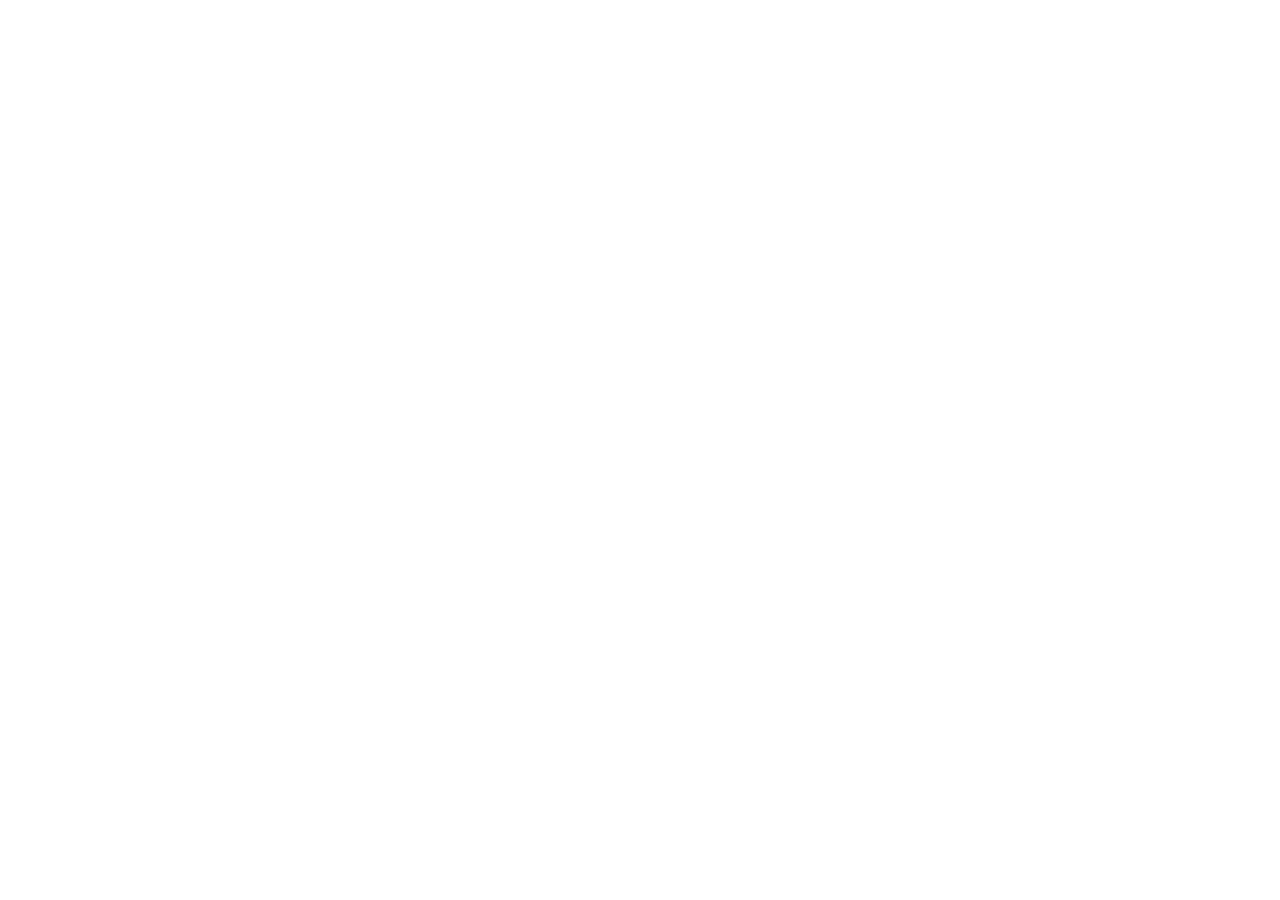
==== commit d110ef39: "Reaplicar la retirada: index = aviso + consulta solo lectura; carga redirige a la App de OPS La App " ====
--- a/ajustes.html
+++ b/ajustes.html
@@ -3,29 +3,25 @@
 <head>
   <meta charset="UTF-8" />
   <meta name="viewport" content="width=device-width, initial-scale=1.0" />
-  <title>Ajustes — Listados</title>
-  <link rel="stylesheet" href="css/styles.css?v=20260810" />
+  <title>Redirigiendo a la App de OPS…</title>
+  <meta http-equiv="refresh" content="0; url=https://gestion.opssrlapp.com/v2/taller/planillasSemanales" />
+  <script>window.location.replace("https://gestion.opssrlapp.com/v2/taller/planillasSemanales");</script>
+  <style>
+    body { font-family: "Segoe UI", Arial, sans-serif; background: #f4f6f8; color: #1f2937; margin: 0;
+      display: flex; min-height: 100vh; align-items: center; justify-content: center; padding: 20px; }
+    .redir { background: #fff; border: 1px solid #c9c9c9; border-radius: 12px; padding: 30px 26px;
+      max-width: 460px; text-align: center; box-shadow: 0 2px 10px rgba(0,0,0,.08); }
+    .redir h1 { color: #70ad47; font-size: 20px; margin: 0 0 10px; }
+    .redir p { font-size: 15px; margin: 8px 0 18px; }
+    .redir a { display: inline-block; background: #70ad47; color: #fff; text-decoration: none;
+      font-weight: 700; padding: 13px 26px; border-radius: 8px; }
+  </style>
 </head>
 <body>
-  <div class="wrap">
-    <div class="brand">
-      <span class="logo">OPS</span>
-      <span class="sub">Oilfield Production Services</span>
-    </div>
-
-    <a class="back" href="index.html">&larr; Volver</a>
-    <div class="titulo">AJUSTES — LISTADOS</div>
-    <p style="font-size:14px;color:#555">
-      Agregá datos a los listados maestros. Los cambios aparecen en los formularios
-      la próxima vez que se abran.
-    </p>
-
-    <div id="ajustes"></div>
+  <div class="redir">
+    <h1>Esta planilla se mudó a la App de OPS</h1>
+    <p>Las planillas semanales del taller ahora se cargan en la App de OPS. Te estamos llevando ahí…</p>
+    <a href="https://gestion.opssrlapp.com/v2/taller/planillasSemanales">Abrir la App de OPS →</a>
   </div>
-
-  <script src="js/listados.js?v=20260810"></script>
-  <script src="js/config.js?v=20260810"></script>
-  <script src="js/common.js?v=20260810"></script>
-  <script src="js/ajustes.js?v=20260810"></script>
 </body>
 </html>
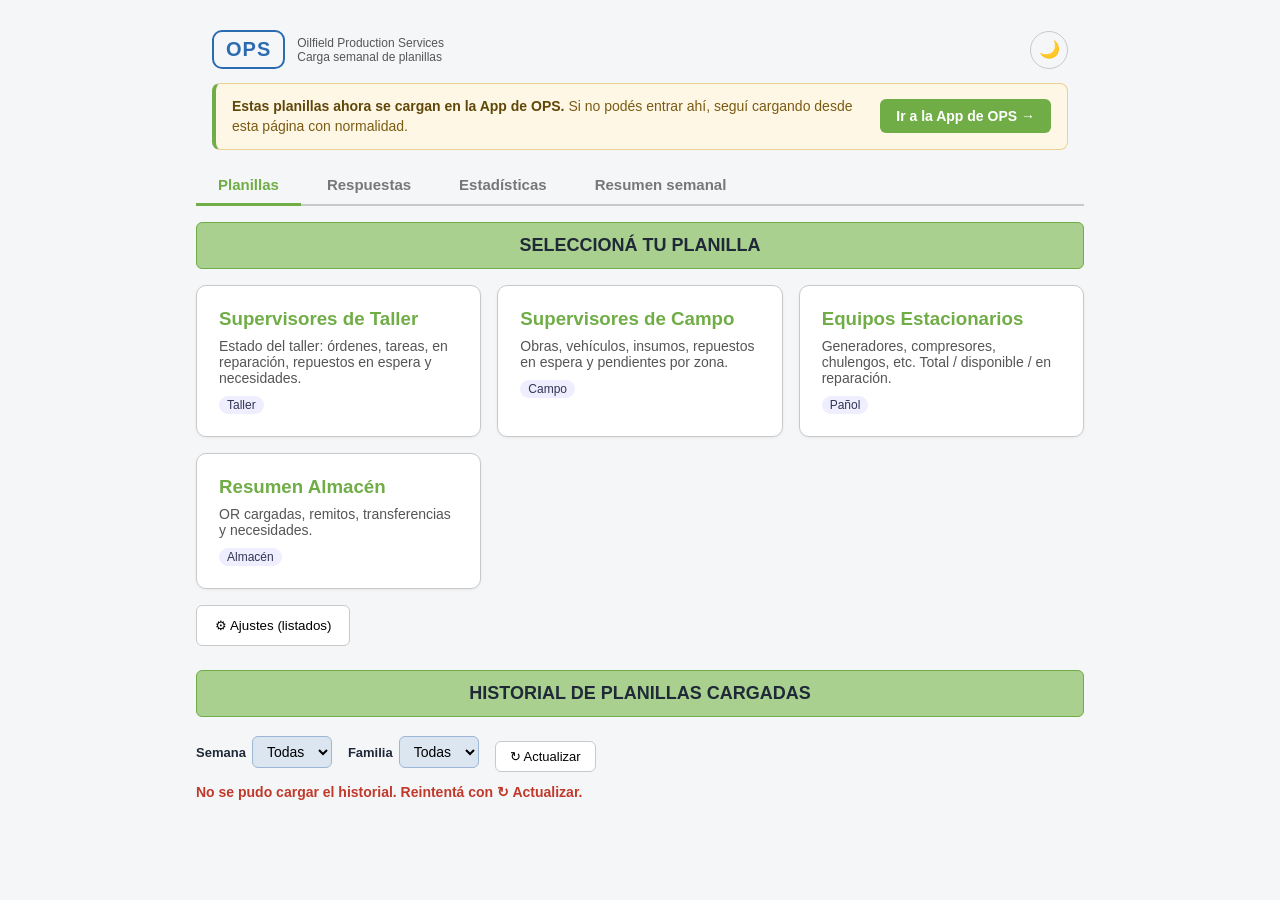
==== commit 142d238c: "Aviso no bloqueante: preferir la App de OPS, pero seguir permitiendo cargar aca Reaparecieron proble" ====
--- a/ajustes.html
+++ b/ajustes.html
@@ -3,25 +3,29 @@
 <head>
   <meta charset="UTF-8" />
   <meta name="viewport" content="width=device-width, initial-scale=1.0" />
-  <title>Redirigiendo a la App de OPS…</title>
-  <meta http-equiv="refresh" content="0; url=https://gestion.opssrlapp.com/v2/taller/planillasSemanales" />
-  <script>window.location.replace("https://gestion.opssrlapp.com/v2/taller/planillasSemanales");</script>
-  <style>
-    body { font-family: "Segoe UI", Arial, sans-serif; background: #f4f6f8; color: #1f2937; margin: 0;
-      display: flex; min-height: 100vh; align-items: center; justify-content: center; padding: 20px; }
-    .redir { background: #fff; border: 1px solid #c9c9c9; border-radius: 12px; padding: 30px 26px;
-      max-width: 460px; text-align: center; box-shadow: 0 2px 10px rgba(0,0,0,.08); }
-    .redir h1 { color: #70ad47; font-size: 20px; margin: 0 0 10px; }
-    .redir p { font-size: 15px; margin: 8px 0 18px; }
-    .redir a { display: inline-block; background: #70ad47; color: #fff; text-decoration: none;
-      font-weight: 700; padding: 13px 26px; border-radius: 8px; }
-  </style>
+  <title>Ajustes — Listados</title>
+  <link rel="stylesheet" href="css/styles.css?v=20260919" />
 </head>
 <body>
-  <div class="redir">
-    <h1>Esta planilla se mudó a la App de OPS</h1>
-    <p>Las planillas semanales del taller ahora se cargan en la App de OPS. Te estamos llevando ahí…</p>
-    <a href="https://gestion.opssrlapp.com/v2/taller/planillasSemanales">Abrir la App de OPS →</a>
+  <div class="wrap">
+    <div class="brand">
+      <span class="logo">OPS</span>
+      <span class="sub">Oilfield Production Services</span>
+    </div>
+
+    <a class="back" href="index.html">&larr; Volver</a>
+    <div class="titulo">AJUSTES — LISTADOS</div>
+    <p style="font-size:14px;color:#555">
+      Agregá datos a los listados maestros. Los cambios aparecen en los formularios
+      la próxima vez que se abran.
+    </p>
+
+    <div id="ajustes"></div>
   </div>
+
+  <script src="js/listados.js?v=20260919"></script>
+  <script src="js/config.js?v=20260919"></script>
+  <script src="js/common.js?v=20260919"></script>
+  <script src="js/ajustes.js?v=20260919"></script>
 </body>
 </html>
--- a/css/styles.css
+++ b/css/styles.css
@@ -0,0 +1,462 @@
+:root {
+  --verde: #a9d08e;
+  --verde-osc: #70ad47;
+  --azul-input: #dce6f1;
+  --azul-borde: #9cb6d4;
+  --gris-borde: #c9c9c9;
+  --texto: #1f2937;
+  --rojo: #c0392b;
+  --ok: #2e7d32;
+}
+
+* { box-sizing: border-box; }
+
+body {
+  font-family: "Segoe UI", Arial, sans-serif;
+  color: var(--texto);
+  margin: 0;
+  padding: 0 0 60px;
+  background: #f4f6f8;
+}
+
+.wrap {
+  max-width: 920px;
+  margin: 0 auto;
+  padding: 16px;
+}
+
+/* ---- Encabezado ---- */
+.brand {
+  display: flex;
+  align-items: center;
+  gap: 12px;
+  padding: 14px 16px;
+}
+.brand .logo {
+  font-weight: 800;
+  letter-spacing: 1px;
+  color: #2b6cb0;
+  border: 2px solid #2b6cb0;
+  border-radius: 10px;
+  padding: 6px 12px;
+  font-size: 20px;
+}
+.brand .sub { font-size: 12px; color: #555; }
+
+/* ---- Aviso "preferí la App de OPS" (no bloqueante, en todas las páginas) ---- */
+.ops-aviso {
+  display: flex; flex-wrap: wrap; align-items: center; gap: 10px 16px;
+  background: #fff7e6; border: 1px solid #f0d090; border-left: 4px solid var(--verde-osc);
+  border-radius: 8px; padding: 12px 16px; margin: 0 16px 16px;
+}
+.ops-aviso-txt { flex: 1 1 320px; font-size: 14px; color: #7a5b12; line-height: 1.45; }
+.ops-aviso-txt b { color: #5f4708; }
+.ops-aviso-link {
+  background: var(--verde-osc); color: #fff; text-decoration: none; font-weight: 700;
+  font-size: 14px; padding: 9px 16px; border-radius: 6px; white-space: nowrap;
+}
+.ops-aviso-link:hover { background: #5e9a3a; }
+html.oscuro .ops-aviso { background: #2c2618; border-color: #5d4c22; }
+html.oscuro .ops-aviso-txt { color: #d8c289; }
+html.oscuro .ops-aviso-txt b { color: #ead9a8; }
+
+.titulo {
+  background: var(--verde);
+  text-align: center;
+  font-weight: 700;
+  font-size: 18px;
+  padding: 12px;
+  border: 1px solid var(--verde-osc);
+  border-radius: 6px;
+  margin-bottom: 16px;
+}
+
+/* ---- Tarjetas (index) ---- */
+.cards { display: grid; grid-template-columns: repeat(auto-fit, minmax(240px,1fr)); gap: 16px; }
+.card {
+  display: block;
+  text-decoration: none;
+  color: var(--texto);
+  background: #fff;
+  border: 1px solid var(--gris-borde);
+  border-radius: 10px;
+  padding: 22px;
+  box-shadow: 0 1px 3px rgba(0,0,0,.06);
+  transition: transform .08s, box-shadow .08s;
+}
+.card:hover { transform: translateY(-2px); box-shadow: 0 4px 12px rgba(0,0,0,.12); }
+.card.off { opacity: .55; pointer-events: none; }
+.card h3 { margin: 0 0 8px; color: var(--verde-osc); }
+.card p { margin: 0; font-size: 14px; color: #555; }
+.card .tag { display:inline-block; margin-top:10px; font-size:12px; background:#eef; color:#335; padding:2px 8px; border-radius:10px; }
+
+/* ---- Formulario ---- */
+.card-form {
+  background: #fff;
+  border: 1px solid var(--gris-borde);
+  border-radius: 8px;
+  padding: 16px;
+  margin-bottom: 16px;
+}
+.card-form h2 {
+  margin: 0 0 12px;
+  font-size: 15px;
+  color: var(--verde-osc);
+  border-bottom: 2px solid var(--verde);
+  padding-bottom: 6px;
+}
+
+.grid2 { display: grid; grid-template-columns: 1fr 1fr; gap: 10px 16px; }
+.grid3 { display: grid; grid-template-columns: 1fr 1fr 1fr; gap: 10px 16px; }
+@media (max-width: 640px) { .grid2, .grid3 { grid-template-columns: 1fr; } }
+
+.field { display: flex; flex-direction: column; gap: 4px; }
+.field label { font-size: 13px; font-weight: 600; }
+.field input, .field select, .field textarea {
+  padding: 8px 10px;
+  border: 1px solid var(--azul-borde);
+  border-radius: 6px;
+  background: var(--azul-input);
+  font-size: 14px;
+  font-family: inherit;
+}
+.field input[readonly] { background: #eef2f6; color: #555; }
+.field textarea { resize: vertical; min-height: 38px; }
+
+/* ---- Tablas dinámicas ---- */
+table.grid {
+  width: 100%;
+  border-collapse: collapse;
+  margin-top: 6px;
+}
+table.grid th, table.grid td {
+  border: 1px solid var(--gris-borde);
+  padding: 4px;
+  font-size: 13px;
+}
+table.grid th { background: var(--verde); font-weight: 600; }
+table.grid td input { width: 100%; border: none; background: transparent; padding: 6px; font-size: 13px; font-family: inherit; }
+table.grid td input.auto { background: #eef2f6; color: #555; font-weight: 600; text-align: center; }
+table.grid td.num { width: 42px; text-align: center; background: #f0f0f0; font-weight: 600; }
+table.grid td.label { background: #f0f0f0; font-weight: 600; text-align: left; padding-left: 10px; white-space: nowrap; }
+table.grid tr.total-row td { background: #eaf3e0; font-weight: 700; }
+table.grid td.num-total { text-align: center; }
+
+/* ---- Botones / estado ---- */
+.actions { display: flex; gap: 12px; align-items: center; margin-top: 8px; }
+button.primary {
+  background: var(--verde-osc);
+  color: #fff;
+  border: none;
+  border-radius: 6px;
+  padding: 12px 28px;
+  font-size: 15px;
+  font-weight: 700;
+  cursor: pointer;
+}
+button.primary:hover { background: #5e9a3a; }
+button.ghost {
+  background: #fff;
+  border: 1px solid var(--gris-borde);
+  border-radius: 6px;
+  padding: 12px 18px;
+  cursor: pointer;
+}
+.status { margin-top: 12px; font-size: 14px; min-height: 20px; }
+.status.ok { color: var(--ok); font-weight: 600; }
+.status.err { color: var(--rojo); font-weight: 600; }
+
+.clave-box { background: #fff7e6; border: 1px solid #f0d090; border-radius: 8px; padding: 12px 16px; margin-bottom: 16px; }
+.clave-box .field { max-width: 280px; }
+
+.preview {
+  background: #1e1e1e; color: #d4d4d4; padding: 14px; border-radius: 8px;
+  font-family: Consolas, monospace; font-size: 12px; white-space: pre-wrap;
+  max-height: 320px; overflow: auto; margin-top: 12px;
+}
+.back { display:inline-block; margin-bottom: 10px; color:#2b6cb0; text-decoration:none; font-size:14px; }
+.back:hover { text-decoration: underline; }
+
+/* ---- Campo con botón al lado (cantidad auto + ver listado) ---- */
+.campo-conbtn { display: flex; gap: 6px; align-items: stretch; }
+.campo-conbtn input { flex: 1; min-width: 0; }
+
+/* ---- Lista en modal (ver listado de mecánicos/pañoleros) ---- */
+.lista-ul { columns: 2; list-style: disc; padding-left: 20px; margin: 8px 0; font-size: 14px; }
+.lista-ul li { margin: 2px 0; break-inside: avoid; }
+
+/* ---- Agregar equipo fuera de la lista (estacionarios) ---- */
+.add-equipo { display: flex; gap: 6px; margin-top: 10px; }
+.add-equipo input { flex: 1; min-width: 0; }
+tr .row-del {
+  border: none; background: none; color: var(--rojo, #c0392b); cursor: pointer;
+  font-size: 16px; line-height: 1; padding: 0 2px; vertical-align: middle;
+}
+
+/* ---- Gestor editable de mecánicos (Supervisores) ---- */
+.modal-nota { font-size: 13px; color: #666; margin: 0 0 10px; }
+.mec-buscar { width: 100%; box-sizing: border-box; margin-bottom: 8px; }
+.mec-tabla { width: 100%; font-size: 14px; table-layout: fixed; }
+.mec-tabla th, .mec-tabla td { padding: 5px 8px; vertical-align: middle; }
+.mec-tabla td.mec-sel { width: 46%; }
+.mec-tabla select { width: 100%; }
+.mec-tabla em { color: #999; }
+.mec-h4 { margin: 14px 0 4px; font-size: 14px; color: var(--verde-osc); }
+.mec-acc { text-align: right; white-space: nowrap; width: 34%; }
+.mec-cur { font-size: 12px; color: #888; }
+.mec-add { white-space: nowrap; }
+
+/* ---- "Ver anteriores" (paginación de historiales) ---- */
+.ver-mas { text-align: center; margin: 12px 0; }
+
+/* ---- Selección de tarjeta + panel de clave (inicio) ---- */
+.card { cursor: pointer; }
+.card.sel { border-color: var(--verde-osc); box-shadow: 0 0 0 2px var(--verde-osc) inset; }
+
+.gate {
+  background: #fff; border: 1px solid var(--gris-borde); border-radius: 10px;
+  padding: 18px; margin-top: 18px; max-width: 440px;
+  box-shadow: 0 1px 3px rgba(0,0,0,.06);
+}
+.gate h3 { margin: 0 0 4px; color: var(--verde-osc); }
+.gate p { margin: 0 0 10px; font-size: 14px; color: #555; }
+.gate .field { max-width: 280px; }
+
+/* ---- Botón agregar fila / chico ---- */
+button.ghost.small { padding: 7px 14px; font-size: 13px; margin-top: 8px; }
+
+/* ---- Columna y botón de eliminar fila ---- */
+table.grid td.del { width: 34px; text-align: center; background: #f7f7f7; }
+button.row-del {
+  border: none; background: transparent; color: var(--rojo);
+  font-size: 18px; line-height: 1; cursor: pointer; font-weight: 700; padding: 2px 6px;
+}
+button.row-del:hover { color: #7a1d12; }
+
+/* ---- Contadores automáticos ---- */
+.field label small { color: #888; font-weight: 400; }
+.auto-hint { margin: 8px 0 0; font-size: 13px; color: #555; }
+input.mini {
+  width: 70px; padding: 4px 8px; border: 1px solid var(--azul-borde);
+  border-radius: 6px; background: #eef2f6; text-align: center;
+}
+
+/* ---- Pestañas (inicio) ---- */
+.tabs { display: flex; gap: 4px; border-bottom: 2px solid var(--gris-borde); margin: 8px 0 16px; }
+.tab {
+  border: none; background: transparent; padding: 10px 22px; font-size: 15px; font-weight: 600;
+  cursor: pointer; color: #777; border-bottom: 3px solid transparent; margin-bottom: -2px;
+}
+.tab:hover { color: var(--verde-osc); }
+.tab.active { color: var(--verde-osc); border-bottom-color: var(--verde-osc); }
+
+/* ---- Estadísticas ---- */
+.en-proceso {
+  background: #fff7e6; border: 1px solid #f0d090; border-radius: 8px;
+  padding: 40px 20px; text-align: center; font-size: 17px; color: #8a6d3b; font-weight: 600;
+}
+.est-controls { display: flex; gap: 14px; flex-wrap: wrap; align-items: center; margin: 8px 0 16px; }
+.seg { display: inline-flex; border: 1px solid var(--gris-borde); border-radius: 8px; overflow: hidden; }
+.seg-btn { border: none; background: #fff; padding: 8px 18px; cursor: pointer; font-weight: 600; color: #555; }
+.seg-btn:hover { background: #f3f3f3; }
+.seg-btn.active { background: var(--verde-osc); color: #fff; }
+.est-controls label { font-size: 13px; font-weight: 600; display: flex; gap: 6px; align-items: center; }
+.est-controls select { padding: 6px 10px; border: 1px solid var(--azul-borde); border-radius: 6px; background: var(--azul-input); font-size: 14px; }
+
+.kpi-head { font-size: 14px; margin: 6px 0 10px; color: #555; }
+.kpis { display: grid; grid-template-columns: repeat(auto-fit, minmax(150px, 1fr)); gap: 12px; margin-bottom: 22px; }
+.kpi { background: #fff; border: 1px solid var(--gris-borde); border-radius: 10px; padding: 14px; box-shadow: 0 1px 3px rgba(0,0,0,.05); }
+.kpi-lab { font-size: 12px; color: #666; }
+.kpi-val { font-size: 30px; font-weight: 800; color: var(--texto); line-height: 1.1; margin: 4px 0; }
+.kpi-delta { font-size: 12px; font-weight: 700; }
+.kpi-delta.up { color: var(--ok); }
+.kpi-delta.down { color: var(--rojo); }
+.kpi-delta.eq { color: #999; }
+
+.est-charts-grid { display: grid; grid-template-columns: repeat(auto-fit, minmax(300px, 1fr)); gap: 16px; margin-bottom: 22px; }
+.est-chart { background: #fff; border: 1px solid var(--gris-borde); border-radius: 10px; padding: 12px; overflow-x: auto; }
+.est-chart-tit { font-size: 13px; font-weight: 700; color: var(--verde-osc); margin-bottom: 6px; }
+.est-svg { display: block; }
+.est-h3 { font-size: 15px; color: var(--verde-osc); margin: 6px 0 8px; }
+table.grid.est-tabla td { text-align: center; }
+table.grid.est-tabla td.label { text-align: left; }
+
+/* ---- Respuestas ---- */
+.resp-filtro { margin: 8px 0 16px; }
+.resp-filtro label { font-size: 14px; font-weight: 600; display: flex; gap: 8px; align-items: center; }
+.resp-filtro select {
+  padding: 8px 12px; border: 1px solid var(--azul-borde); border-radius: 6px;
+  background: var(--azul-input); font-size: 14px;
+}
+table.grid.resp td input {
+  border: 1px solid var(--azul-borde); background: #fff; padding: 6px; border-radius: 4px;
+}
+/* Columnas de respuesta (Tiempo estimado / Respuesta): anchas y con caja que
+   crece con el texto, porque acá es donde más se escribe. */
+table.grid.resp th.col-resp, table.grid.resp td.col-resp { width: 35%; min-width: 240px; }
+table.grid.resp td.col-resp textarea {
+  width: 100%; border: 1px solid var(--azul-borde); background: #fff; padding: 6px 8px;
+  border-radius: 4px; font: inherit; font-size: 13px; min-height: 44px;
+  resize: vertical; overflow: hidden; display: block;
+}
+
+/* ---- Observaciones (planillas) ---- */
+.card-form textarea.obs {
+  width: 100%; border: 1px solid var(--azul-borde); background: var(--azul-input);
+  border-radius: 6px; padding: 10px; font: inherit; font-size: 14px;
+  min-height: 74px; resize: vertical;
+}
+.obs-det { white-space: pre-wrap; border: 1px solid #ddd; border-radius: 6px; padding: 10px; background: #fafaf5; font-size: 13px; }
+
+/* Columna PDF del historial */
+table.grid.hist td.pdf { white-space: nowrap; color: var(--verde-osc, #46652a); font-weight: 600; cursor: pointer; }
+table.grid.hist td.pdf:hover { text-decoration: underline; }
+
+/* ---- Toolbar (inicio) ---- */
+.toolbar { display: flex; gap: 10px; margin-top: 16px; flex-wrap: wrap; }
+
+/* ---- Filtros del historial ---- */
+.hist-filtros { display: flex; gap: 16px; flex-wrap: wrap; align-items: center; margin: 10px 0; }
+.hist-filtros label { font-size: 13px; font-weight: 600; display: flex; gap: 6px; align-items: center; }
+.hist-filtros select {
+  padding: 6px 10px; border: 1px solid var(--azul-borde); border-radius: 6px;
+  background: var(--azul-input); font-size: 14px;
+}
+
+/* ---- Historial ---- */
+table.grid.hist tbody tr { cursor: pointer; }
+table.grid.hist tbody tr:hover { background: #eef6ff; }
+table.grid.hist td { padding: 8px; }
+table.grid.hist td.ver { color: #2b6cb0; font-weight: 600; white-space: nowrap; text-align: right; }
+.badge { display: inline-block; padding: 2px 8px; border-radius: 10px; font-size: 12px; font-weight: 600; }
+.badge.b-Supervisores { background: #dbeafe; color: #1e40af; }
+.badge.b-Estacionarios { background: #dcfce7; color: #166534; }
+.badge.b-Almacen { background: #fef3c7; color: #92400e; }
+.badge.b-Campo { background: #ede9fe; color: #5b21b6; }
+
+/* ---- Modal de detalle ---- */
+.modal {
+  position: fixed; inset: 0; background: rgba(0,0,0,.5);
+  display: flex; align-items: flex-start; justify-content: center;
+  padding: 30px 16px; z-index: 50; overflow: auto;
+}
+.modal-box {
+  background: #fff; border-radius: 10px; max-width: 780px; width: 100%;
+  padding: 22px; position: relative; box-shadow: 0 10px 40px rgba(0,0,0,.3);
+}
+.modal-close {
+  position: absolute; top: 8px; right: 12px; border: none; background: transparent;
+  font-size: 26px; line-height: 1; cursor: pointer; color: #666;
+}
+.modal-box h3 { margin: 0 0 8px; color: var(--verde-osc); }
+.modal-box h4 { margin: 14px 0 4px; font-size: 14px; }
+
+.kvs { display: grid; grid-template-columns: repeat(auto-fit, minmax(190px, 1fr)); gap: 4px 16px; margin: 8px 0; }
+.kv { font-size: 13px; display: flex; justify-content: space-between; gap: 8px; border-bottom: 1px dashed #eee; padding: 3px 0; }
+.kv span { color: #666; }
+.kv b { text-align: right; }
+
+table.grid.det th, table.grid.det td { font-size: 12px; padding: 4px 6px; }
+table.grid.det td { background: #fff; }
+
+/* ---- Ajustes: fila de alta ---- */
+.add-row { display: flex; gap: 8px; flex-wrap: wrap; align-items: center; margin-bottom: 8px; }
+.add-row input, .add-row select {
+  padding: 8px 10px; border: 1px solid var(--azul-borde); border-radius: 6px;
+  background: var(--azul-input); font-size: 14px; min-width: 140px;
+}
+table.grid td select { width: 100%; border: 1px solid var(--azul-borde); background: #fff; padding: 5px 6px; border-radius: 4px; }
+button.primary.small { padding: 8px 16px; font-size: 14px; }
+
+/* ---- Ajustes: acciones por fila (editar / borrar) ---- */
+table.grid th.acc-h { width: 96px; }
+table.grid td.acc { white-space: nowrap; text-align: center; background: #fafafa; }
+table.grid td.acc button {
+  border: none; background: transparent; cursor: pointer; font-size: 15px; padding: 2px 7px; line-height: 1;
+}
+table.grid td.acc button[data-del]:hover,
+table.grid td.acc button[data-cancel]:hover { color: var(--rojo); }
+table.grid td.acc button[data-save]:hover { color: var(--ok); }
+table.grid td input[data-edit] {
+  width: 100%; border: 1px solid var(--azul-borde); background: #fff; padding: 5px 6px; border-radius: 4px;
+}
+
+/* ---- Resumen semanal completo ---- */
+.res-carga {
+  background: #fff; border: 1px solid var(--gris-borde); border-radius: 8px;
+  padding: 16px; margin-bottom: 16px;
+}
+.res-tit {
+  margin: 0 0 8px; color: var(--verde-osc); font-size: 15px;
+  border-bottom: 2px solid var(--verde); padding-bottom: 6px;
+}
+html.oscuro .res-carga { background: #1d2126; }
+
+/* ---- Paginador del historial ---- */
+.pager { display: flex; gap: 12px; justify-content: center; align-items: center; margin: 14px 0 4px; flex-wrap: wrap; }
+.pager-info { font-size: 13px; color: #666; }
+.pager button[disabled] { opacity: .45; cursor: default; }
+
+/* ---- Botón de tema (en el encabezado) ---- */
+.btn-tema {
+  margin-left: auto; border: 1px solid var(--gris-borde); background: transparent;
+  border-radius: 50%; width: 38px; height: 38px; font-size: 17px; cursor: pointer; line-height: 1;
+}
+.btn-tema:hover { background: rgba(128, 128, 128, .15); }
+
+/* ============================================================
+   TEMA OSCURO — se activa con la clase "oscuro" en <html>
+   (toggle 🌙/☀ del encabezado; la preferencia queda guardada)
+   ============================================================ */
+html.oscuro {
+  --texto: #e5e8ec;
+  --gris-borde: #3c434b;
+  --azul-input: #232a33;
+  --azul-borde: #46617e;
+  --verde: #375426; /* fondos verdes (títulos, th) en versión profunda */
+  --svg-tx: #dfe3e8;
+  --svg-tx2: #9aa4af;
+  --svg-eje: #566068;
+  color-scheme: dark; /* calendarios, scrollbars y controles nativos en oscuro */
+}
+html.oscuro body { background: #14171a; color: var(--texto); }
+html.oscuro input, html.oscuro select, html.oscuro textarea { color: var(--texto); }
+html.oscuro .brand .sub { color: #9aa4af; }
+html.oscuro .brand .logo { color: #6ea8dc; border-color: #6ea8dc; }
+html.oscuro .titulo { color: #eaf3e0; }
+html.oscuro .card, html.oscuro .card-form, html.oscuro .gate,
+html.oscuro .kpi, html.oscuro .est-chart, html.oscuro .modal-box { background: #1d2126; }
+html.oscuro .card p, html.oscuro .gate p, html.oscuro .kpi-lab { color: #9aa4af; }
+html.oscuro .card .tag { background: #26303c; color: #b9c6d8; }
+html.oscuro .field input[readonly], html.oscuro input.mini,
+html.oscuro table.grid td input.auto { background: #262c33; color: #aeb6bf; }
+html.oscuro table.grid th { color: #e8f0dd; }
+html.oscuro table.grid td.num, html.oscuro table.grid td.label { background: #262b31; }
+html.oscuro table.grid tr.total-row td { background: #2c3d1e; }
+html.oscuro table.grid td.del, html.oscuro table.grid td.acc { background: #22262b; }
+html.oscuro table.grid.det td { background: #1d2126; }
+html.oscuro table.grid td select, html.oscuro table.grid td input[data-edit],
+html.oscuro table.grid.resp td input,
+html.oscuro table.grid.resp td.col-resp textarea { background: #232a33; color: var(--texto); }
+html.oscuro button.ghost { background: #232a33; color: var(--texto); }
+html.oscuro button.ghost:hover { background: #2b333d; }
+html.oscuro .seg-btn { background: #232a33; color: #aeb6bf; }
+html.oscuro .seg-btn:hover { background: #2b333d; }
+html.oscuro .seg-btn.active { background: var(--verde-osc); color: #fff; }
+html.oscuro .tab { color: #8b95a0; }
+html.oscuro .clave-box, html.oscuro .en-proceso { background: #2c2618; border-color: #5d4c22; color: #d8c289; }
+html.oscuro .back { color: #6ea8dc; }
+html.oscuro .obs-det { background: #22262b; border-color: #3c434b; }
+html.oscuro .status.ok { color: #6fc973; }
+html.oscuro .status.err { color: #e07b6d; }
+html.oscuro table.grid.hist tbody tr:hover { background: #223041; }
+html.oscuro table.grid.hist td.ver { color: #6ea8dc; }
+html.oscuro .kv { border-bottom-color: #333a42; }
+html.oscuro .kv span { color: #9aa4af; }
+html.oscuro .kpi-head, html.oscuro .auto-hint, html.oscuro .pager-info,
+html.oscuro .modal-nota { color: #9aa4af; }
+html.oscuro .mec-cur { color: #8b95a0; }
+html.oscuro .mec-tabla em { color: #7b848d; }
+html.oscuro .modal-close { color: #aeb6bf; }
+html.oscuro .kpi-delta.eq { color: #7b848d; }
+html.oscuro .field label small { color: #8b95a0; }
